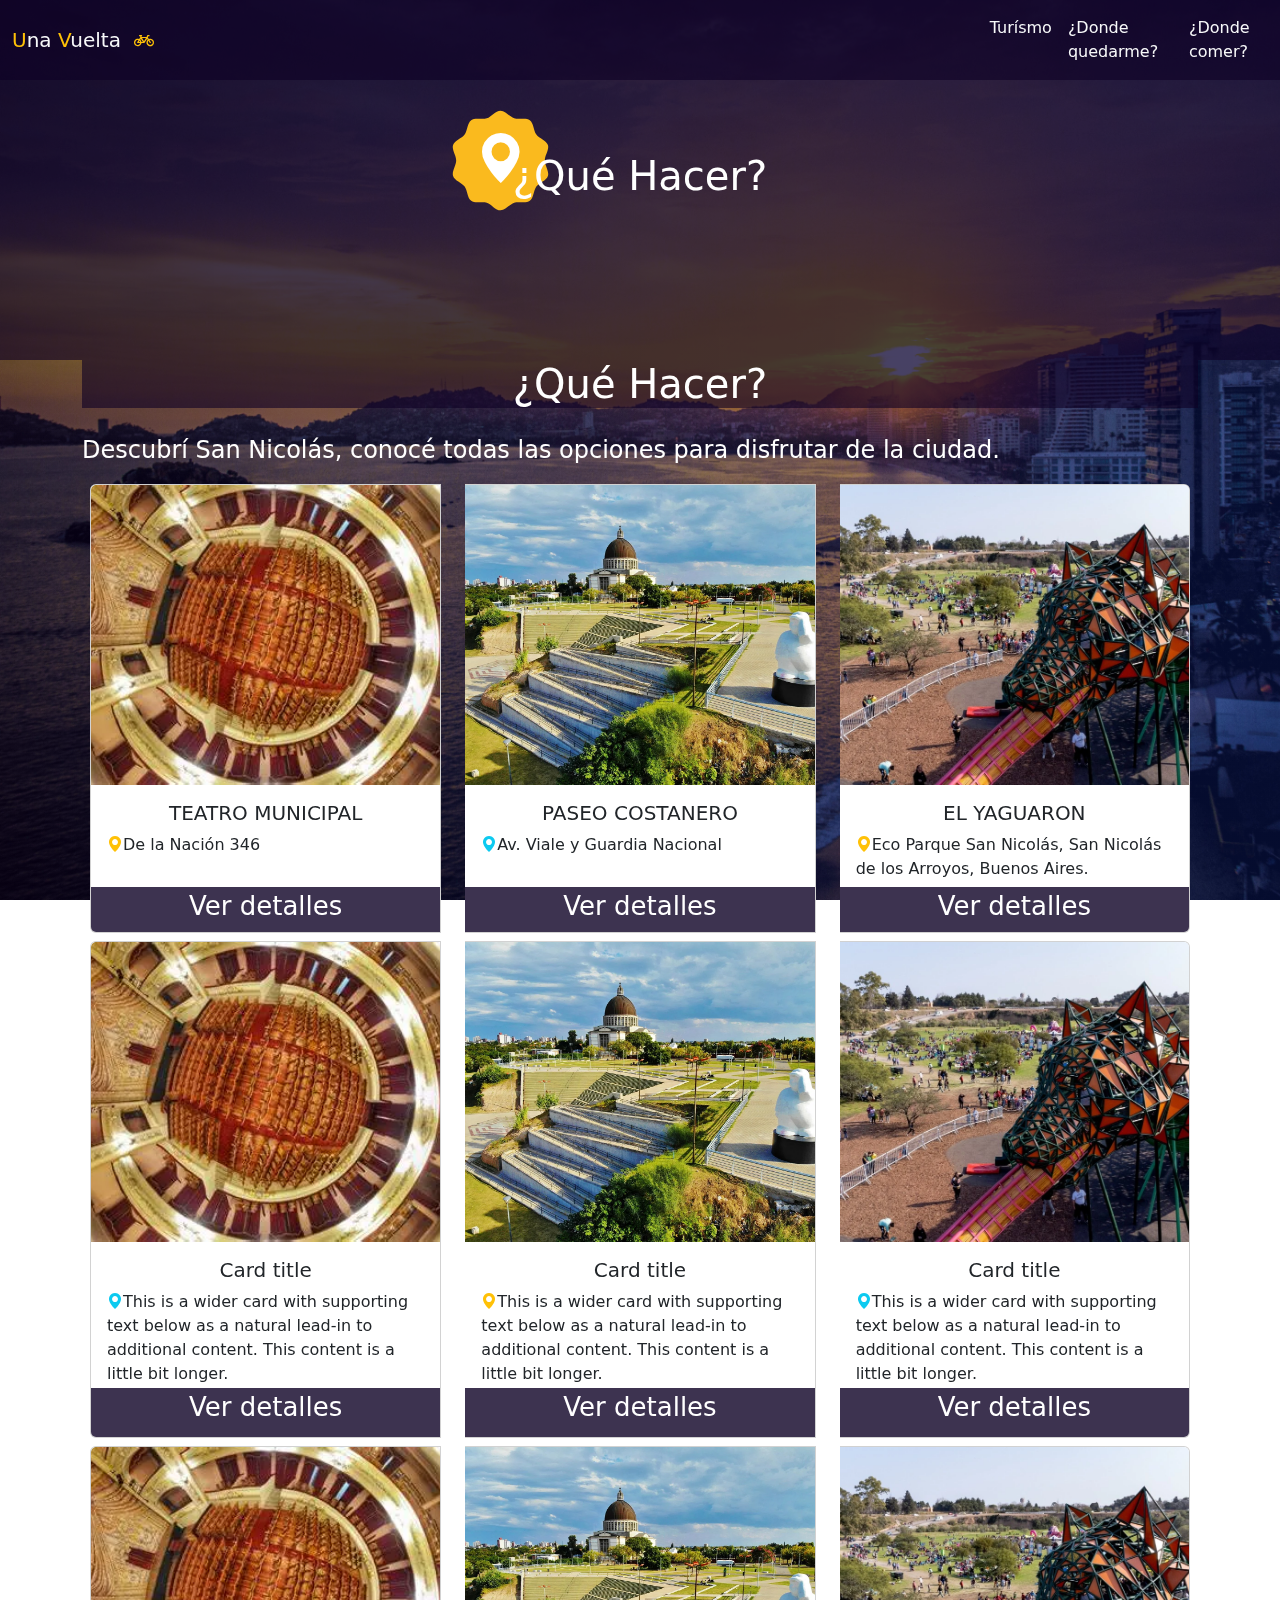
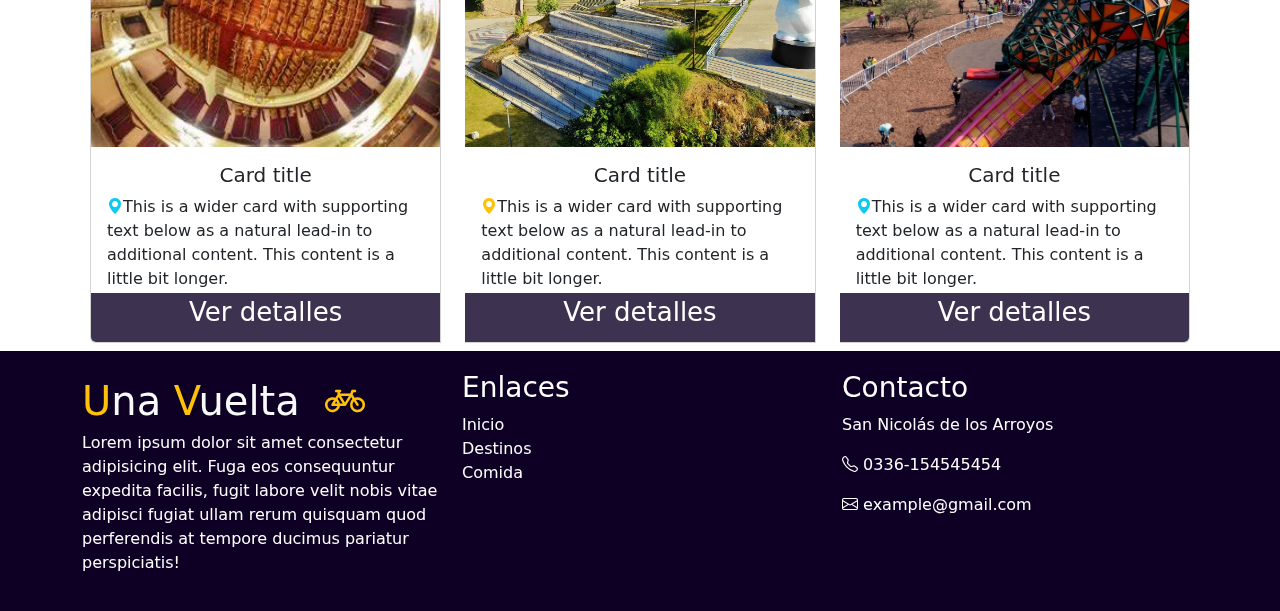
==== location.html @ 2b48528f "se cambio de turismo local a global" ====
<!DOCTYPE html>
<html lang="en">
<head>
    <meta charset="UTF-8">
    <meta name="viewport" content="width=device-width, initial-scale=1.0">
    <link href="https://cdn.jsdelivr.net/npm/bootstrap@5.3.3/dist/css/bootstrap.min.css" rel="stylesheet"
        integrity="sha384-QWTKZyjpPEjISv5WaRU9OFeRpok6YctnYmDr5pNlyT2bRjXh0JMhjY6hW+ALEwIH" crossorigin="anonymous">
    <link rel="stylesheet" href="https://cdn.jsdelivr.net/npm/bootstrap-icons@1.3.0/font/bootstrap-icons.css">
    <link rel="stylesheet" href="/styles/styles.css">
    <link rel="stylesheet" href="/styles/location.css">
    <title>Document</title>
</head>
<body>
    <div class="overlay"></div>
    <nav class="navbar navbar-expand-lg bg-opacity-50  fixed-top navbar-scrolled">
        <div class="container-fluid">
            <a href="./index.html" class="navbar-brand text-light "><span class="text-warning">U</span>na <span
                    class="text-warning">V</span>uelta
                <img src="/img/header-breeze.svg" class="icon-breeze" alt="breeze">
                <i class="bi bi-bicycle text-warning rotate-bicycle"></i>
            </a>
            <button class="navbar-toggler" type="button" data-bs-toggle="collapse" data-bs-target="#navbarNav"
                aria-controls="navbarNav" aria-expanded="false" aria-label="Toggle navigation">
                <span class="navbar-toggler-icon"></span>
            </button>
        </div>
        <div class="collapse navbar-collapse">
            <ul class="navbar-nav navbar-nav-scroll ">
                <li class="nav-item">
                    <a class="nav-link active text-light " aria-current="page" href="#section1">Turísmo</a>
                </li>
                <li class="nav-item">
                    <a class="nav-link text-light " href="#">¿Donde quedarme?</a>
                </li>
                <li class="nav-item">
                    <a class="nav-link text-light " href="#">¿Donde comer?</a>
                </li>
            </ul>
        </div>
    </nav>
    <header class="head">
        <div class="head_icon">
            <div class="badge-with-icon">
                <div class="badge-yellow"></div>
                <i class="bi bi-geo-alt-fill text-white "></i>
            </div>
        </div>
        <div class="head_texto">
            
            <h1 class="text-white ">¿Qué Hacer?</h1>
        </div>
    </header>
    <main>
        <section class="container justify-content-center" id="section2">
            <h2 class="header mb-4 text-center text-white bg-secundario-subtle fs-1">¿Qué Hacer?</h2>
            <p class="text-white fs-4 ">Descubrí San Nicolás, conocé todas las opciones para disfrutar de la ciudad.</p>
            <div class="card-group m-2 gap-4 ">
                <div class="card" style="width: 18rem;">
                    <img src="/img/card-1.webp" class="card-img-top img-fluid " alt="teatro municipal san nicolas">
                    <div class="card-body">
                        <h5 class="card-title text-center ">TEATRO MUNICIPAL</h5>
                        <p class="card-text"><i class="bi bi-geo-alt-fill text-warning"></i>De la Nación 346</p>
                    </div>
                </div>
                <div class="card" style="width: 18rem;">
                    <img src="/img/card-2.webp" class="card-img-top img-fluid" alt="...">
                    <div class="card-body">
                        <h5 class="card-title text-center ">PASEO COSTANERO</h5>
                        <p class="card-text"><i class="bi bi-geo-alt-fill text-info "></i>Av. Viale y Guardia Nacional</p>
                    </div>
                </div>
                <div class="card" style="width: 18rem;">
                    <img src="/img/card-3.webp" class="card-img-top img-fluid" alt="Yaguaron">
                    <div class="card-body">
                        <h5 class="card-title text-center ">EL YAGUARON</h5>
                        <p class="card-text"><i class="bi bi-geo-alt-fill text-warning"></i>Eco Parque San Nicolás, San Nicolás de los Arroyos, Buenos Aires.</p>
                    </div>
                </div>
            </div>
            <div class="card-group m-2 gap-4">
                <div class="card" style="width: 18rem;">
                    <img src="/img/card-1.webp" class="card-img-top img-fluid " alt="...">
                    <div class="card-body">
                        <h5 class="card-title text-center ">Card title</h5>
                        <p class="card-text"><i class="bi bi-geo-alt-fill text-info "></i>This is a wider card with supporting text below as a natural lead-in to
                            additional content. This content is a little bit longer.</p>
                    </div>
                </div>
                <div class="card" style="width: 18rem;">
                    <img src="/img/card-2.webp" class="card-img-top img-fluid" alt="...">
                    <div class="card-body">
                        <h5 class="card-title text-center ">Card title</h5>
                        <p class="card-text"><i class="bi bi-geo-alt-fill text-warning"></i>This is a wider card with supporting text below as a natural lead-in to
                            additional content. This content is a little bit longer.</p>
                    </div>
                </div>
                <div class="card" style="width: 18rem;">
                    <img src="/img/card-3.webp" class="card-img-top img-fluid" alt="...">
                    <div class="card-body">
                        <h5 class="card-title text-center ">Card title</h5>
                        <p class="card-text"><i class="bi bi-geo-alt-fill text-info "></i>This is a wider card with supporting text below as a natural lead-in to
                            additional content. This content is a little bit longer.</p>
                    </div>
                </div>
            </div>
            <div class="card-group m-2 gap-4">
                <div class="card" style="width: 18rem;">
                    <img src="/img/card-1.webp" class="card-img-top img-fluid " alt="...">
                    <div class="card-body">
                        <h5 class="card-title text-center ">Card title</h5>
                        <p class="card-text"><i class="bi bi-geo-alt-fill text-info "></i>This is a wider card with supporting text below as a natural lead-in to
                            additional content. This content is a little bit longer.</p>
                    </div>
                </div>
                <div class="card" style="width: 18rem;">
                    <img src="/img/card-2.webp" class="card-img-top img-fluid" alt="...">
                    <div class="card-body">
                        <h5 class="card-title text-center ">Card title</h5>
                        <p class="card-text"><i class="bi bi-geo-alt-fill text-warning"></i>This is a wider card with supporting text below as a natural lead-in to
                            additional content. This content is a little bit longer.</p>
                    </div>
                </div>
                <div class="card" style="width: 18rem;">
                    <img src="/img/card-3.webp" class="card-img-top img-fluid" alt="...">
                    <div class="card-body">
                        <h5 class="card-title text-center ">Card title</h5>
                        <p class="card-text"><i class="bi bi-geo-alt-fill text-info "></i>This is a wider card with supporting text below as a natural lead-in to
                            additional content. This content is a little bit longer.</p>
                    </div>
                </div>
            </div>
        </section>
    </main>
    
    <!--Footer-->
    <footer class="footer">
        <div class="container">
            <div class="row">
                <div class="col-md-4">
                    <a href="#" class="navbar-brand text-light fs-1 "><span class="text-warning">U</span>na <span
                        class="text-warning">V</span>uelta
                    <img src="/img/header-breeze.svg" class="icon-breeze" alt="breeze">
                    <i class="bi bi-bicycle text-warning rotate-bicycle"></i>
                    </a>
                    <p>Lorem ipsum dolor sit amet consectetur adipisicing elit. Fuga eos consequuntur expedita facilis, fugit labore velit nobis vitae adipisci fugiat ullam rerum quisquam quod perferendis at tempore ducimus pariatur perspiciatis!</p>
                </div>
                <div class="col-md-4 ">
                    <h3>Enlaces</h3>
                    <ul class="list-unstyled" >
                        <li><a class="text-white" href="#">Inicio</a></li>
                        <li><a class="text-white"  href="#section1">Destinos</a></li>
                        <li><a class="text-white" href="#section2">Comida</a></li>
                    </ul>
                </div>
                <div class="col-md-4 ">
                <h3>Contacto</h3>
                <p>San Nicolás de los Arroyos</p>
                <p>
                    <i class="bi bi-telephone"></i> 0336-154545454
                </p>
                <p>
                    <i class="bi bi-envelope"></i> example@gmail.com
                </p>

    </footer>
</body>
</html>
---- styles/styles.css ----
html {
    box-sizing: border-box;
  }
  *, *:before, *:after {
    box-sizing: inherit;
  }
body{
    background-image: url(/img/banner.webp);
    background-repeat: no-repeat;
    background-size: cover;
    background-attachment: fixed;
    min-height: 100%;
    width: 100vw;
    margin: 0%;
    padding: 0%;
}
:root {
    --primary: #FFC107;
    --primary-subtle: #ffc10791;
    --secondary: #0d0024;
    --secondary-subtle: rgba(13, 0, 36, 0.6);
    --secondary-less-subtle:rgb(13, 0, 36, 0.8);
    --blue:#00182c;
    --orange:#ff822c;
    --light-yellow:#ffff89;
}

a{
    text-decoration: none;
    color: var(--secondary);
}
a:hover{
    text-decoration: underline;
}
.color-secondary{
    color: var(--secondary);
}

.bg-orange{
    background-color: var(--orange);
}
.bg-light-yellow{
    background-color: var(--light-yellow);
}
.bg-secundario{
    background-color: var(--secondary);
}
.bg-secundario-subtle{
    background-color: var(--secondary-subtle);
}
.bg-primario{
    background-color: var(--primary);

}
.head{
    position: relative;
}
.head_texto {
    position: absolute;
    display: flex;
    flex-direction: column;
    justify-content: center;
    align-items: center;
}

.navbar {
    background-color: rgba(13, 0, 36, 0.6);
}
.overlay {
    position: fixed;
    background: rgb(13, 0, 36);
    background: linear-gradient(90deg, rgba(13, 0, 36, 0.4822303921568627) 0%, rgba(13, 32, 125, 0.3701855742296919) 88%);
    width: 100vw;
    height: 100vh;
    background-size: cover;
    z-index: -1;
}
.animation-bicycle{
    display: inline-block;
    font-size: 50px;
    transition: all 0.3s;
}
.animation-bicycle:hover{
    transform: rotate(-30deg);
}
.card {
    min-width: 300px;
}

.card .card-img-top{
    height: 300px;
    object-fit: cover;
    overflow: hidden;

}
.card{
    position: relative;
    overflow: hidden;
    padding-bottom: 35px;
}
.card::after{
    position: absolute;
    content: "Ver detalles";
    background-color: var(--secondary-less-subtle);
    transition: all 0.5s ease;
    color: white;
    width: 100%;
    height: 100%;
    bottom: -90%;
    left: 0;
    transition: bottom 0.5s, opacity 0.5s;
    font-size:26px;
    text-align: center;

}
.card::before{
    position: absolute;
    content: "Lorem ipsum dolor sit amet, consectetur adipiscing elit, sed do eiusmod tempor incididunt ut labore et dolore magna aliqua. Ut enim ad minim veniam, quis nostrud exercitation ullamco laboris nisi ut aliquip ex ea commodo consequat. Duis aute irure dolor in reprehenderit in voluptate velit esse cillum dolore eu fugiat nulla pariatur. Excepteur sint occaecat cupidatat non proident, sunt in culpa qui officia deserunt mollit anim id est laborum.";
    transition: all 0.5s ease;
    color: white;
    width: 100%;
  transition: bottom 0.5s, opacity 0.5s;
    height: 100%;
    bottom: -110%;
    z-index: 2;
    font-size:20px;

}
.card:hover::after {
    bottom: 0px;
    left: 0;
}
.card:hover::before{
    bottom: -10%;
    left: 0;
}
.rotate-bicycle {
    transition: all 0.3s;
    display: inline-block;
}
.info-icon{
    height: 140px;
}
.icon-breeze {
    height: 15px;
    transition: all ease 0.5s;
    opacity: 0;
    margin-left: -15px;
}

.navbar-brand:hover>.rotate-bicycle {
    margin-left: 5px;
}
    
.navbar-brand:hover>.icon-breeze {
    opacity: 100%;
    margin-left: 0px;

}
.icono-info{
    font-size: 50px;
}

.main-section{
    width: 100%;
    padding: 40px;
}
.main-section_title h2{
    font-size: 70px;
    text-wrap: wrap;
    width: 50%;
}
.main-section_title{
    position: relative;
}

.badge-with-icon{
    height: 105px;
    margin-bottom: 30px;
    width: 105px;
    display: flex;
    justify-content: center;
    align-items: center;
    position: absolute;
}
.badge-yellow{
    font-weight: 400;
    position: absolute;
    background: url(/img/badge-yellow.svg);
    background-size: contain;
    left: 0;
    top: 0;
    width: 100%;
    height: 100%;
}
.main-section:hover .badge-yellow{
    animation-name: rotate;
    animation-duration: 3s;
    animation-timing-function: linear;
    animation-iteration-count: infinite;
}
@keyframes rotate {
    0% {
        transform: rotate(0deg);
    }
    100% {
        transform: rotate(360deg);
    }
}
.badge-with-icon i{
    position: relative;
    font-size: 50px;
}

.main-section_title::after{
    content: "";
    position: absolute;
    background: url(/img/arrow.svg);
    background-repeat: no-repeat;
    width: 150px;
    height: 100px;
    top: 70%;
    left: 10%;
    transition: left 0.3s;
}
.main-section:hover .main-section_title::after{
    left: 20%;
}
.main-section a div img{
    width: 100%;
    height: 100%;
    object-fit: cover;
}

.footer{
    background-color: var(--secondary);
    color: white;
    padding: 20px;
    display: flex;
    justify-content: space-between;
    align-items: center;
}
---- styles/location.css ----
.head{
    height: 40vh;
    background-color: var(--secondary-subtle);
}
.head_texto{
    height: 100%;
    width: 100%;
    font-size: 90px;
    color: var(--primary);
}
.head_icon{
    position: absolute;
    bottom: 70%;
    left: 35%;
}
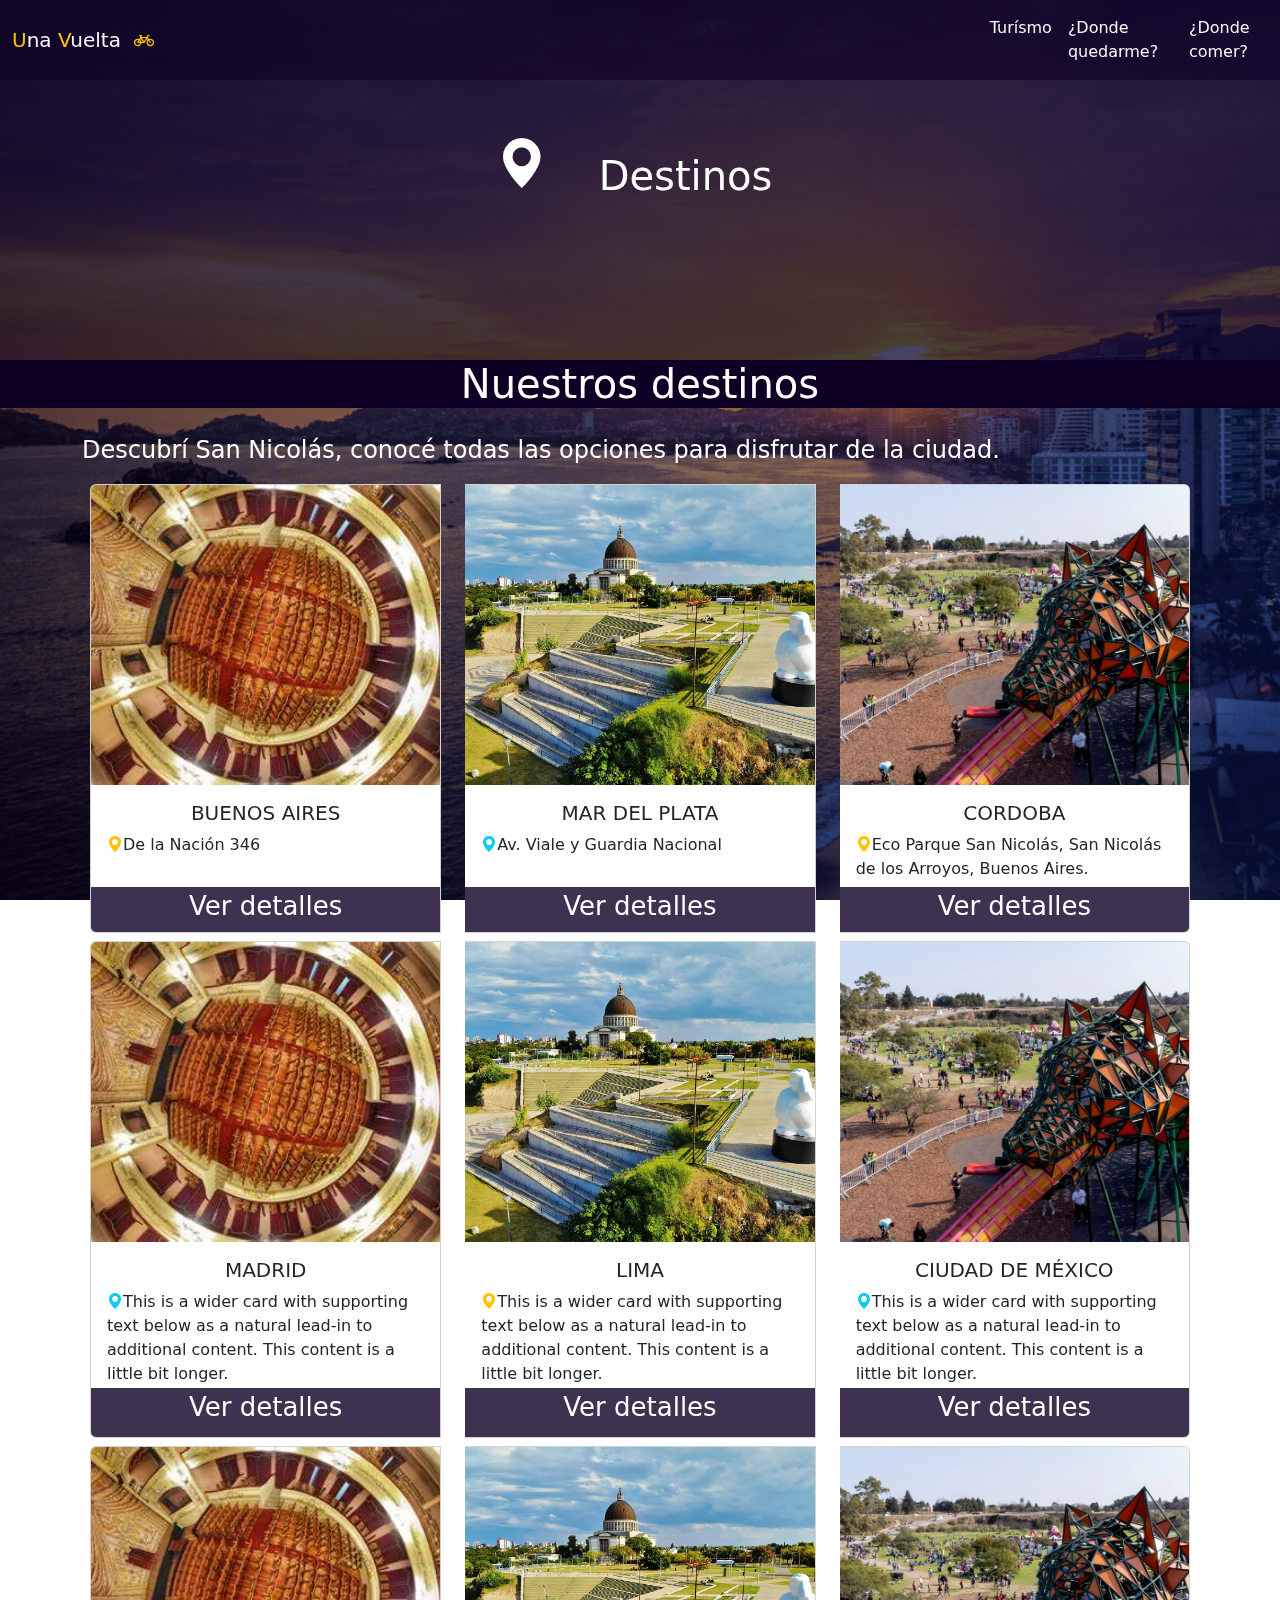
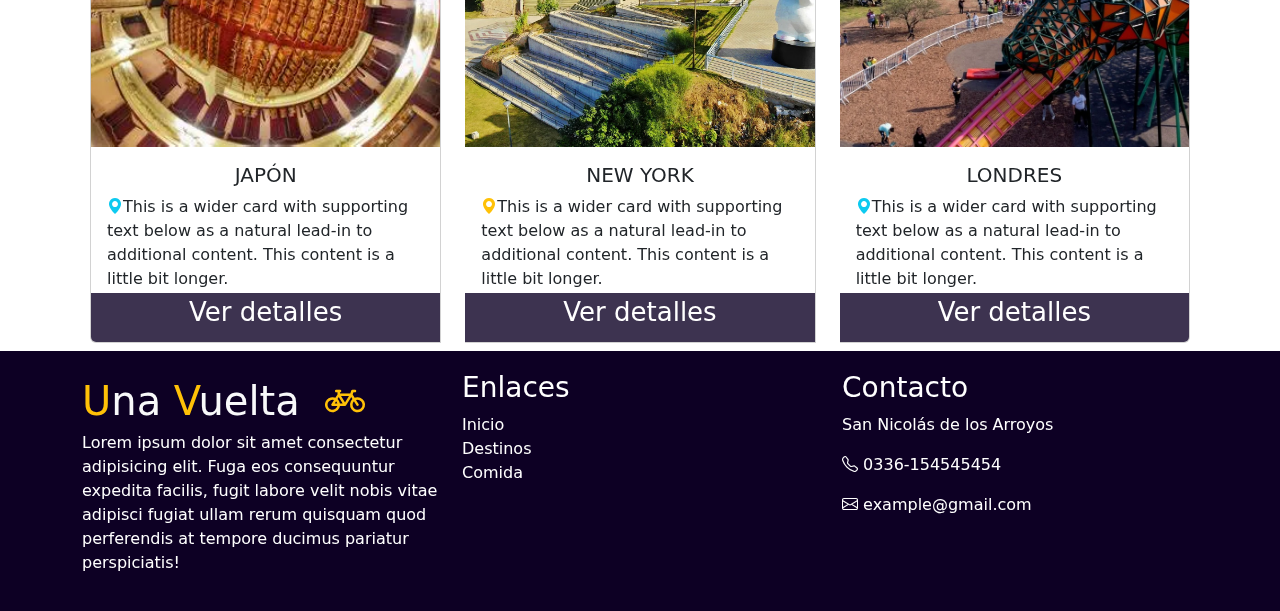
==== commit 946e7008: "se agrego paquetes" ====
--- a/location.html
+++ b/location.html
@@ -38,41 +38,42 @@
             </ul>
         </div>
     </nav>
-    <header class="head">
-        <div class="head_icon">
-            <div class="badge-with-icon">
-                <div class="badge-yellow"></div>
-                <i class="bi bi-geo-alt-fill text-white "></i>
+    <header class="head justify-content-center align-content-center d-flex ">
+        <div class="row w-50">
+            <div class="col-md-5 d-flex justify-content-end  align-items-center">
+                <div class="badge-with-icon">
+                    <i class="bi bi-geo-alt-fill text-white "></i>
+                </div>
+            </div>
+            <div class="col-md-6 d-flex justify-content-start  align-items-center">
+                <h1 class="text-white ">Destinos</h1>
             </div>
         </div>
-        <div class="head_texto">
-            
-            <h1 class="text-white ">¿Qué Hacer?</h1>
-        </div>
     </header>
+    <h2 class="header mb-4 text-center text-white bg-secundario fs-1">Nuestros destinos</h2>
+
     <main>
         <section class="container justify-content-center" id="section2">
-            <h2 class="header mb-4 text-center text-white bg-secundario-subtle fs-1">¿Qué Hacer?</h2>
             <p class="text-white fs-4 ">Descubrí San Nicolás, conocé todas las opciones para disfrutar de la ciudad.</p>
             <div class="card-group m-2 gap-4 ">
                 <div class="card" style="width: 18rem;">
                     <img src="/img/card-1.webp" class="card-img-top img-fluid " alt="teatro municipal san nicolas">
                     <div class="card-body">
-                        <h5 class="card-title text-center ">TEATRO MUNICIPAL</h5>
+                        <h5 class="card-title text-center ">BUENOS AIRES</h5>
                         <p class="card-text"><i class="bi bi-geo-alt-fill text-warning"></i>De la Nación 346</p>
                     </div>
                 </div>
                 <div class="card" style="width: 18rem;">
                     <img src="/img/card-2.webp" class="card-img-top img-fluid" alt="...">
                     <div class="card-body">
-                        <h5 class="card-title text-center ">PASEO COSTANERO</h5>
+                        <h5 class="card-title text-center ">MAR DEL PLATA</h5>
                         <p class="card-text"><i class="bi bi-geo-alt-fill text-info "></i>Av. Viale y Guardia Nacional</p>
                     </div>
                 </div>
                 <div class="card" style="width: 18rem;">
                     <img src="/img/card-3.webp" class="card-img-top img-fluid" alt="Yaguaron">
                     <div class="card-body">
-                        <h5 class="card-title text-center ">EL YAGUARON</h5>
+                        <h5 class="card-title text-center ">CORDOBA</h5>
                         <p class="card-text"><i class="bi bi-geo-alt-fill text-warning"></i>Eco Parque San Nicolás, San Nicolás de los Arroyos, Buenos Aires.</p>
                     </div>
                 </div>
@@ -81,7 +82,7 @@
                 <div class="card" style="width: 18rem;">
                     <img src="/img/card-1.webp" class="card-img-top img-fluid " alt="...">
                     <div class="card-body">
-                        <h5 class="card-title text-center ">Card title</h5>
+                        <h5 class="card-title text-center ">MADRID</h5>
                         <p class="card-text"><i class="bi bi-geo-alt-fill text-info "></i>This is a wider card with supporting text below as a natural lead-in to
                             additional content. This content is a little bit longer.</p>
                     </div>
@@ -89,7 +90,7 @@
                 <div class="card" style="width: 18rem;">
                     <img src="/img/card-2.webp" class="card-img-top img-fluid" alt="...">
                     <div class="card-body">
-                        <h5 class="card-title text-center ">Card title</h5>
+                        <h5 class="card-title text-center ">LIMA</h5>
                         <p class="card-text"><i class="bi bi-geo-alt-fill text-warning"></i>This is a wider card with supporting text below as a natural lead-in to
                             additional content. This content is a little bit longer.</p>
                     </div>
@@ -97,7 +98,7 @@
                 <div class="card" style="width: 18rem;">
                     <img src="/img/card-3.webp" class="card-img-top img-fluid" alt="...">
                     <div class="card-body">
-                        <h5 class="card-title text-center ">Card title</h5>
+                        <h5 class="card-title text-center ">CIUDAD DE MÉXICO</h5>
                         <p class="card-text"><i class="bi bi-geo-alt-fill text-info "></i>This is a wider card with supporting text below as a natural lead-in to
                             additional content. This content is a little bit longer.</p>
                     </div>
@@ -107,7 +108,7 @@
                 <div class="card" style="width: 18rem;">
                     <img src="/img/card-1.webp" class="card-img-top img-fluid " alt="...">
                     <div class="card-body">
-                        <h5 class="card-title text-center ">Card title</h5>
+                        <h5 class="card-title text-center ">JAPÓN</h5>
                         <p class="card-text"><i class="bi bi-geo-alt-fill text-info "></i>This is a wider card with supporting text below as a natural lead-in to
                             additional content. This content is a little bit longer.</p>
                     </div>
@@ -115,7 +116,7 @@
                 <div class="card" style="width: 18rem;">
                     <img src="/img/card-2.webp" class="card-img-top img-fluid" alt="...">
                     <div class="card-body">
-                        <h5 class="card-title text-center ">Card title</h5>
+                        <h5 class="card-title text-center ">NEW YORK</h5>
                         <p class="card-text"><i class="bi bi-geo-alt-fill text-warning"></i>This is a wider card with supporting text below as a natural lead-in to
                             additional content. This content is a little bit longer.</p>
                     </div>
@@ -123,7 +124,7 @@
                 <div class="card" style="width: 18rem;">
                     <img src="/img/card-3.webp" class="card-img-top img-fluid" alt="...">
                     <div class="card-body">
-                        <h5 class="card-title text-center ">Card title</h5>
+                        <h5 class="card-title text-center ">LONDRES</h5>
                         <p class="card-text"><i class="bi bi-geo-alt-fill text-info "></i>This is a wider card with supporting text below as a natural lead-in to
                             additional content. This content is a little bit longer.</p>
                     </div>
--- a/styles/styles.css
+++ b/styles/styles.css
@@ -29,9 +29,6 @@
     text-decoration: none;
     color: var(--secondary);
 }
-a:hover{
-    text-decoration: underline;
-}
 .color-secondary{
     color: var(--secondary);
 }
@@ -65,6 +62,10 @@
 
 .navbar {
     background-color: rgba(13, 0, 36, 0.6);
+}
+.nav-item:hover{
+    background-color: var(--primary-subtle);
+    border-radius: 10px;
 }
 .overlay {
     position: fixed;
--- a/styles/location.css
+++ b/styles/location.css
@@ -7,9 +7,4 @@
     width: 100%;
     font-size: 90px;
     color: var(--primary);
-}
-.head_icon{
-    position: absolute;
-    bottom: 70%;
-    left: 35%;
 }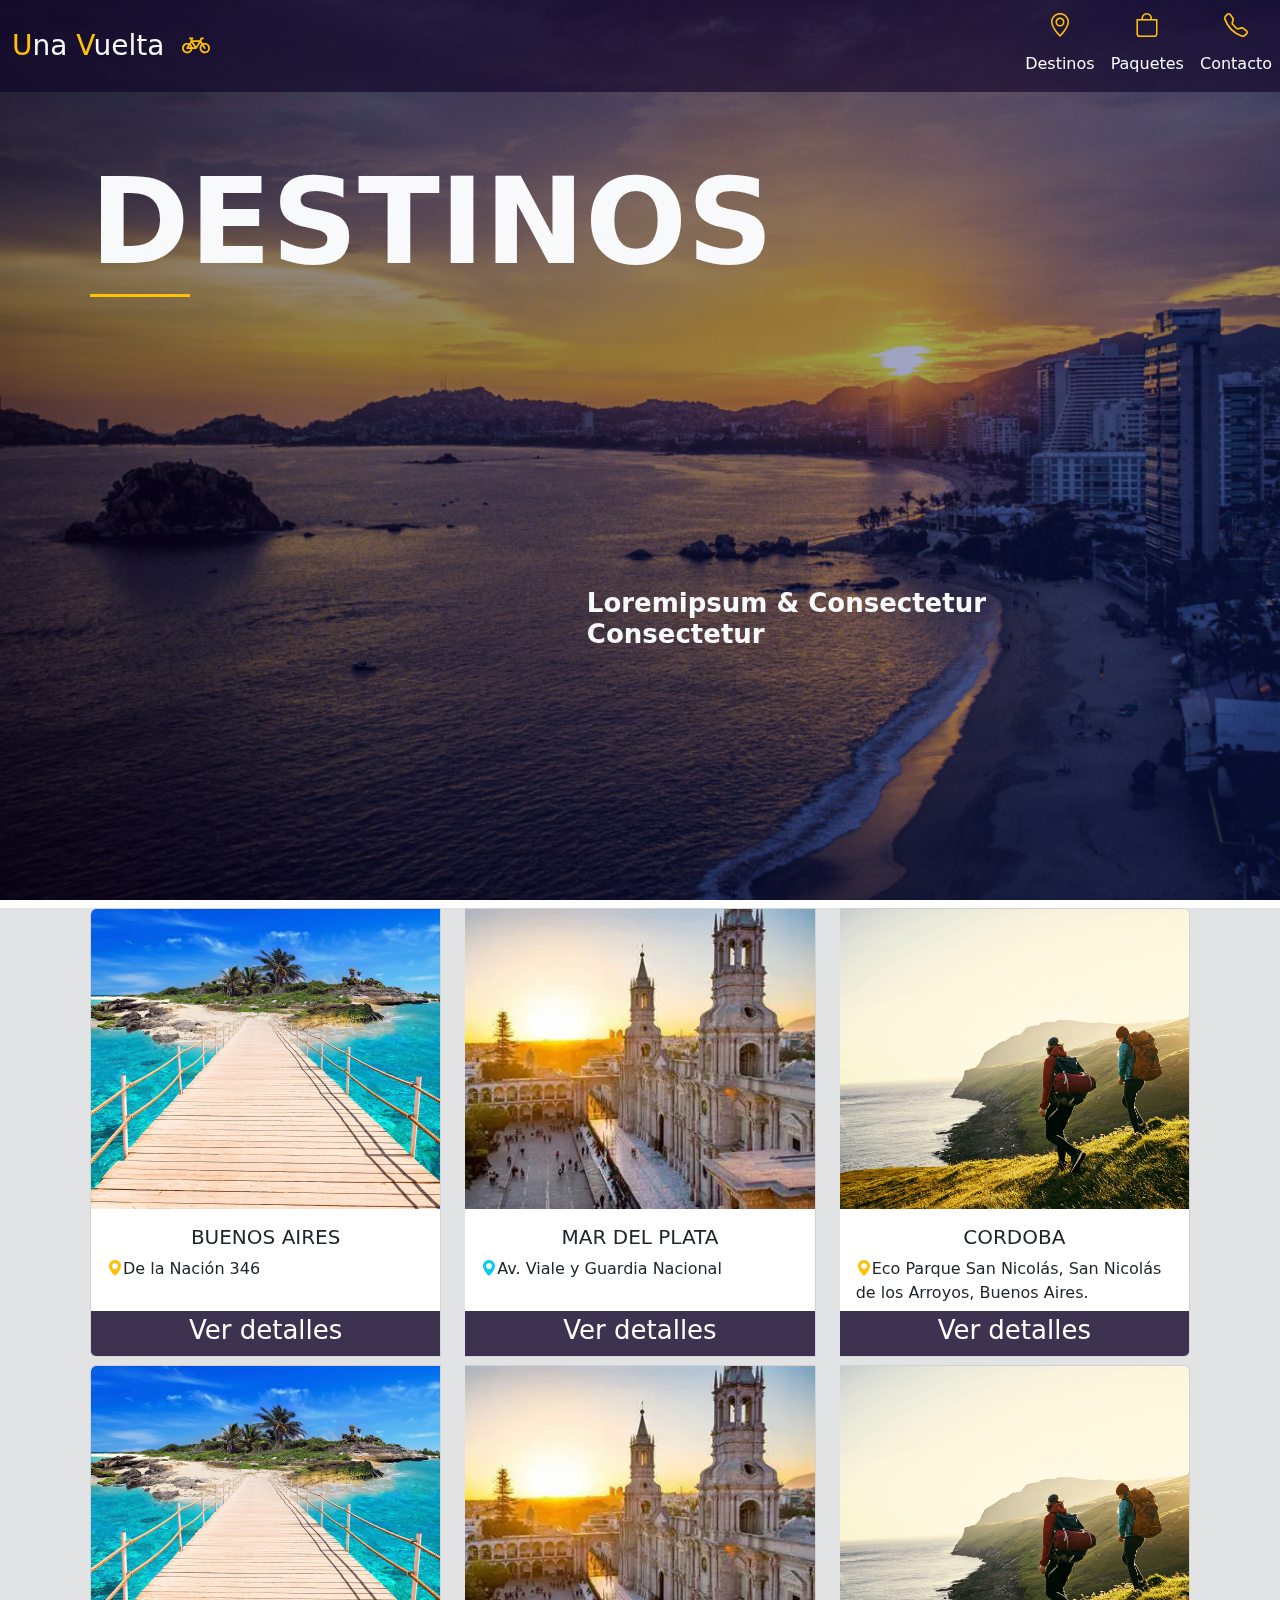
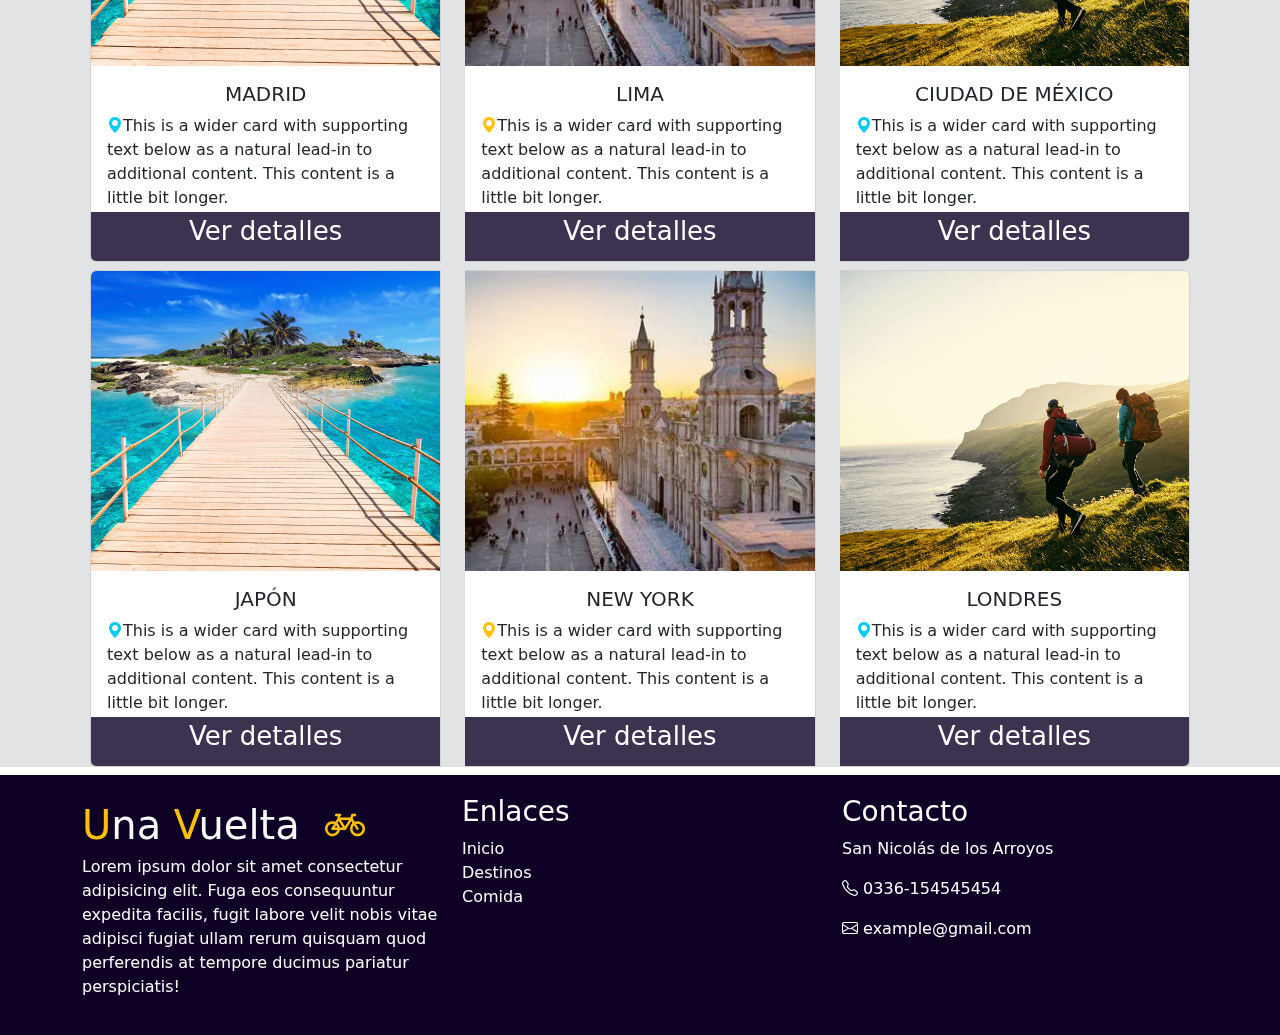
==== commit 51de0ad4: "ajustar .card a small" ====
--- a/location.html
+++ b/location.html
@@ -14,47 +14,47 @@
     <div class="overlay"></div>
     <nav class="navbar navbar-expand-lg bg-opacity-50  fixed-top navbar-scrolled">
         <div class="container-fluid">
-            <a href="./index.html" class="navbar-brand text-light "><span class="text-warning">U</span>na <span
+            <a href="./index.html" class="navbar-brand text-light fs-3 "><span class="text-warning">U</span>na <span
                     class="text-warning">V</span>uelta
                 <img src="/img/header-breeze.svg" class="icon-breeze" alt="breeze">
                 <i class="bi bi-bicycle text-warning rotate-bicycle"></i>
             </a>
-            <button class="navbar-toggler" type="button" data-bs-toggle="collapse" data-bs-target="#navbarNav"
-                aria-controls="navbarNav" aria-expanded="false" aria-label="Toggle navigation">
-                <span class="navbar-toggler-icon"></span>
-            </button>
+
+            <div>
+                <input type="checkbox" class="navbar-toggler" type="che" data-bs-toggle="collapse" aria-controls="navbarNav" aria-label="Toggle navigation"></input>
+
+            </div>
+            
+            
         </div>
-        <div class="collapse navbar-collapse">
+        <div class="collapse navbar-collapse  ">
             <ul class="navbar-nav navbar-nav-scroll ">
-                <li class="nav-item">
-                    <a class="nav-link active text-light " aria-current="page" href="#section1">Turísmo</a>
+                <li class="nav-item d-flex flex-column align-items-center">
+                    <i class="bi bi-geo-alt text-warning fs-4"></i>
+                    <a class="nav-link text-light " href="./location.html">Destinos</a>
                 </li>
-                <li class="nav-item">
-                    <a class="nav-link text-light " href="#">¿Donde quedarme?</a>
+                <li class="nav-item d-flex flex-column align-items-center">
+                    <i class="bi bi-bag text-warning fs-4"></i>
+                    <a class="nav-link text-light " href="./paquetes.html">Paquetes</a>
                 </li>
-                <li class="nav-item">
-                    <a class="nav-link text-light " href="#">¿Donde comer?</a>
+                <li class="nav-item d-flex flex-column align-items-center">
+                    <i class="bi bi-telephone text-warning fs-4"></i>
+                    <a class="nav-link text-light " href="./index.html#contacto">Contacto</a>
                 </li>
             </ul>
         </div>
     </nav>
-    <header class="head justify-content-center align-content-center d-flex ">
-        <div class="row w-50">
-            <div class="col-md-5 d-flex justify-content-end  align-items-center">
-                <div class="badge-with-icon">
-                    <i class="bi bi-geo-alt-fill text-white "></i>
-                </div>
-            </div>
-            <div class="col-md-6 d-flex justify-content-start  align-items-center">
-                <h1 class="text-white ">Destinos</h1>
-            </div>
+    <!--Banner-->
+    
+    <header class="head">
+        <div class=" text-light head_texto">
+                <h1 class="text-title text-uppercase ">Destinos</h1>
+        </div>
+        <div class="container h-10">
         </div>
     </header>
-    <h2 class="header mb-4 text-center text-white bg-secundario fs-1">Nuestros destinos</h2>
-
-    <main>
+    <main class="bg-secondary-subtle ">
         <section class="container justify-content-center" id="section2">
-            <p class="text-white fs-4 ">Descubrí San Nicolás, conocé todas las opciones para disfrutar de la ciudad.</p>
             <div class="card-group m-2 gap-4 ">
                 <div class="card" style="width: 18rem;">
                     <img src="/img/card-1.webp" class="card-img-top img-fluid " alt="teatro municipal san nicolas">
--- a/styles/styles.css
+++ b/styles/styles.css
@@ -4,16 +4,18 @@
   *, *:before, *:after {
     box-sizing: inherit;
   }
+
 body{
     background-image: url(/img/banner.webp);
     background-repeat: no-repeat;
     background-size: cover;
     background-attachment: fixed;
     min-height: 100%;
-    width: 100vw;
+    width: 100%; /* Modificado aquí */
     margin: 0%;
     padding: 0%;
 }
+
 :root {
     --primary: #FFC107;
     --primary-subtle: #ffc10791;
@@ -28,6 +30,9 @@
 a{
     text-decoration: none;
     color: var(--secondary);
+}
+.color_primary{
+    color: var(--primary);
 }
 .color-secondary{
     color: var(--secondary);
@@ -51,13 +56,11 @@
 }
 .head{
     position: relative;
+    height: 100vh;
+    min-height: 500px;
 }
 .head_texto {
     position: absolute;
-    display: flex;
-    flex-direction: column;
-    justify-content: center;
-    align-items: center;
 }
 
 .navbar {
@@ -71,21 +74,23 @@
     position: fixed;
     background: rgb(13, 0, 36);
     background: linear-gradient(90deg, rgba(13, 0, 36, 0.4822303921568627) 0%, rgba(13, 32, 125, 0.3701855742296919) 88%);
-    width: 100vw;
-    height: 100vh;
+    width: 100%;
+    height: 100%;
     background-size: cover;
     z-index: -1;
 }
 .animation-bicycle{
     display: inline-block;
     font-size: 50px;
-    transition: all 0.3s;
 }
 .animation-bicycle:hover{
-    transform: rotate(-30deg);
+    transform: rotate(360deg);
+    transition: all 0.3s;
+
 }
+
 .card {
-    min-width: 300px;
+    min-width: 270px;
 }
 
 .card .card-img-top{
@@ -98,42 +103,6 @@
     position: relative;
     overflow: hidden;
     padding-bottom: 35px;
-}
-.card::after{
-    position: absolute;
-    content: "Ver detalles";
-    background-color: var(--secondary-less-subtle);
-    transition: all 0.5s ease;
-    color: white;
-    width: 100%;
-    height: 100%;
-    bottom: -90%;
-    left: 0;
-    transition: bottom 0.5s, opacity 0.5s;
-    font-size:26px;
-    text-align: center;
-
-}
-.card::before{
-    position: absolute;
-    content: "Lorem ipsum dolor sit amet, consectetur adipiscing elit, sed do eiusmod tempor incididunt ut labore et dolore magna aliqua. Ut enim ad minim veniam, quis nostrud exercitation ullamco laboris nisi ut aliquip ex ea commodo consequat. Duis aute irure dolor in reprehenderit in voluptate velit esse cillum dolore eu fugiat nulla pariatur. Excepteur sint occaecat cupidatat non proident, sunt in culpa qui officia deserunt mollit anim id est laborum.";
-    transition: all 0.5s ease;
-    color: white;
-    width: 100%;
-  transition: bottom 0.5s, opacity 0.5s;
-    height: 100%;
-    bottom: -110%;
-    z-index: 2;
-    font-size:20px;
-
-}
-.card:hover::after {
-    bottom: 0px;
-    left: 0;
-}
-.card:hover::before{
-    bottom: -10%;
-    left: 0;
 }
 .rotate-bicycle {
     transition: all 0.3s;
@@ -175,25 +144,7 @@
     position: relative;
 }
 
-.badge-with-icon{
-    height: 105px;
-    margin-bottom: 30px;
-    width: 105px;
-    display: flex;
-    justify-content: center;
-    align-items: center;
-    position: absolute;
-}
-.badge-yellow{
-    font-weight: 400;
-    position: absolute;
-    background: url(/img/badge-yellow.svg);
-    background-size: contain;
-    left: 0;
-    top: 0;
-    width: 100%;
-    height: 100%;
-}
+
 .main-section:hover .badge-yellow{
     animation-name: rotate;
     animation-duration: 3s;
@@ -213,20 +164,7 @@
     font-size: 50px;
 }
 
-.main-section_title::after{
-    content: "";
-    position: absolute;
-    background: url(/img/arrow.svg);
-    background-repeat: no-repeat;
-    width: 150px;
-    height: 100px;
-    top: 70%;
-    left: 10%;
-    transition: left 0.3s;
-}
-.main-section:hover .main-section_title::after{
-    left: 20%;
-}
+
 .main-section a div img{
     width: 100%;
     height: 100%;
--- a/styles/location.css
+++ b/styles/location.css
@@ -1,10 +1,92 @@
-.head{
-    height: 40vh;
-    background-color: var(--secondary-subtle);
+
+.head_texto{
+    width: 100vw;
+    height: 100vh;
+    top: 150px;
+    left: 90px;
 }
-.head_texto{
+.head_texto h1{
+    font-size: 120px;
+    font-weight: 700;
+    position: relative;
+}
+.text-title{
+    position: absolute;
+    animation: text-title 2s ease;
+}
+.text-title::after{
+    content: "";
+    width: 100px;
+    height: 3px;
+    background-color: var(--primary);
+    display: block;
+    animation: expand-border 2s ease 1.8s;
+    animation-fill-mode: forwards;
+}
+.text-title::before{
+    content: "Loremipsum & consectetur\A consectetur";
+    white-space: pre;
+    position: absolute;
+    text-transform: capitalize;
+    height: 3px;
+    font-size: 26px;
+    right: 30%;
+    bottom: -200%;
+}
+@keyframes text-title {
+    0%{
+        opacity: 0;
+        transform: translateY(-100px);
+    }
+    100%{
+        opacity: 1;
+        transform: translateY(0);
+    }
+}
+@keyframes expand-border {
+    50%{
+        width: 36%;
+    }
+    100%{
+        width: 20%;
+    }
+}
+.card::after{
+    position: absolute;
+    content: "Ver detalles";
+    background-color: var(--secondary-less-subtle);
+    transition: all 0.5s ease;
+    color: white;
+    width: 100%;
     height: 100%;
+    bottom: -90%;
+    left: 0;
+    transition: bottom 0.5s, opacity 0.5s;
+    font-size:26px;
+    text-align: center;
+
+}
+.card::before{
+    position: absolute;
+    content: "Lorem ipsum dolor sit amet consectetur adipisicing elit. Fuga eos consequuntur expedita facilis, fugit labore velit nobis vitae adipisci fugiat ullam rerum quisquam quod perferendis at tempore ducimus pariatur perspiciatis!";
+    transition: all 0.5s ease;
+    color: white;
     width: 100%;
-    font-size: 90px;
-    color: var(--primary);
+    transition: bottom 0.5s, opacity 0.5s;
+    height: 100%;
+    bottom: -110%;
+    z-index: 2;
+    font-size:20px;
+    text-align: center;
+
+}
+.card:hover::after {
+    content: "Ver detalles \A Destino";
+    white-space: pre;
+    bottom: 0px;
+    left: 0;
+}
+.card:hover::before{
+    bottom: -20%;
+    left: 0;
 }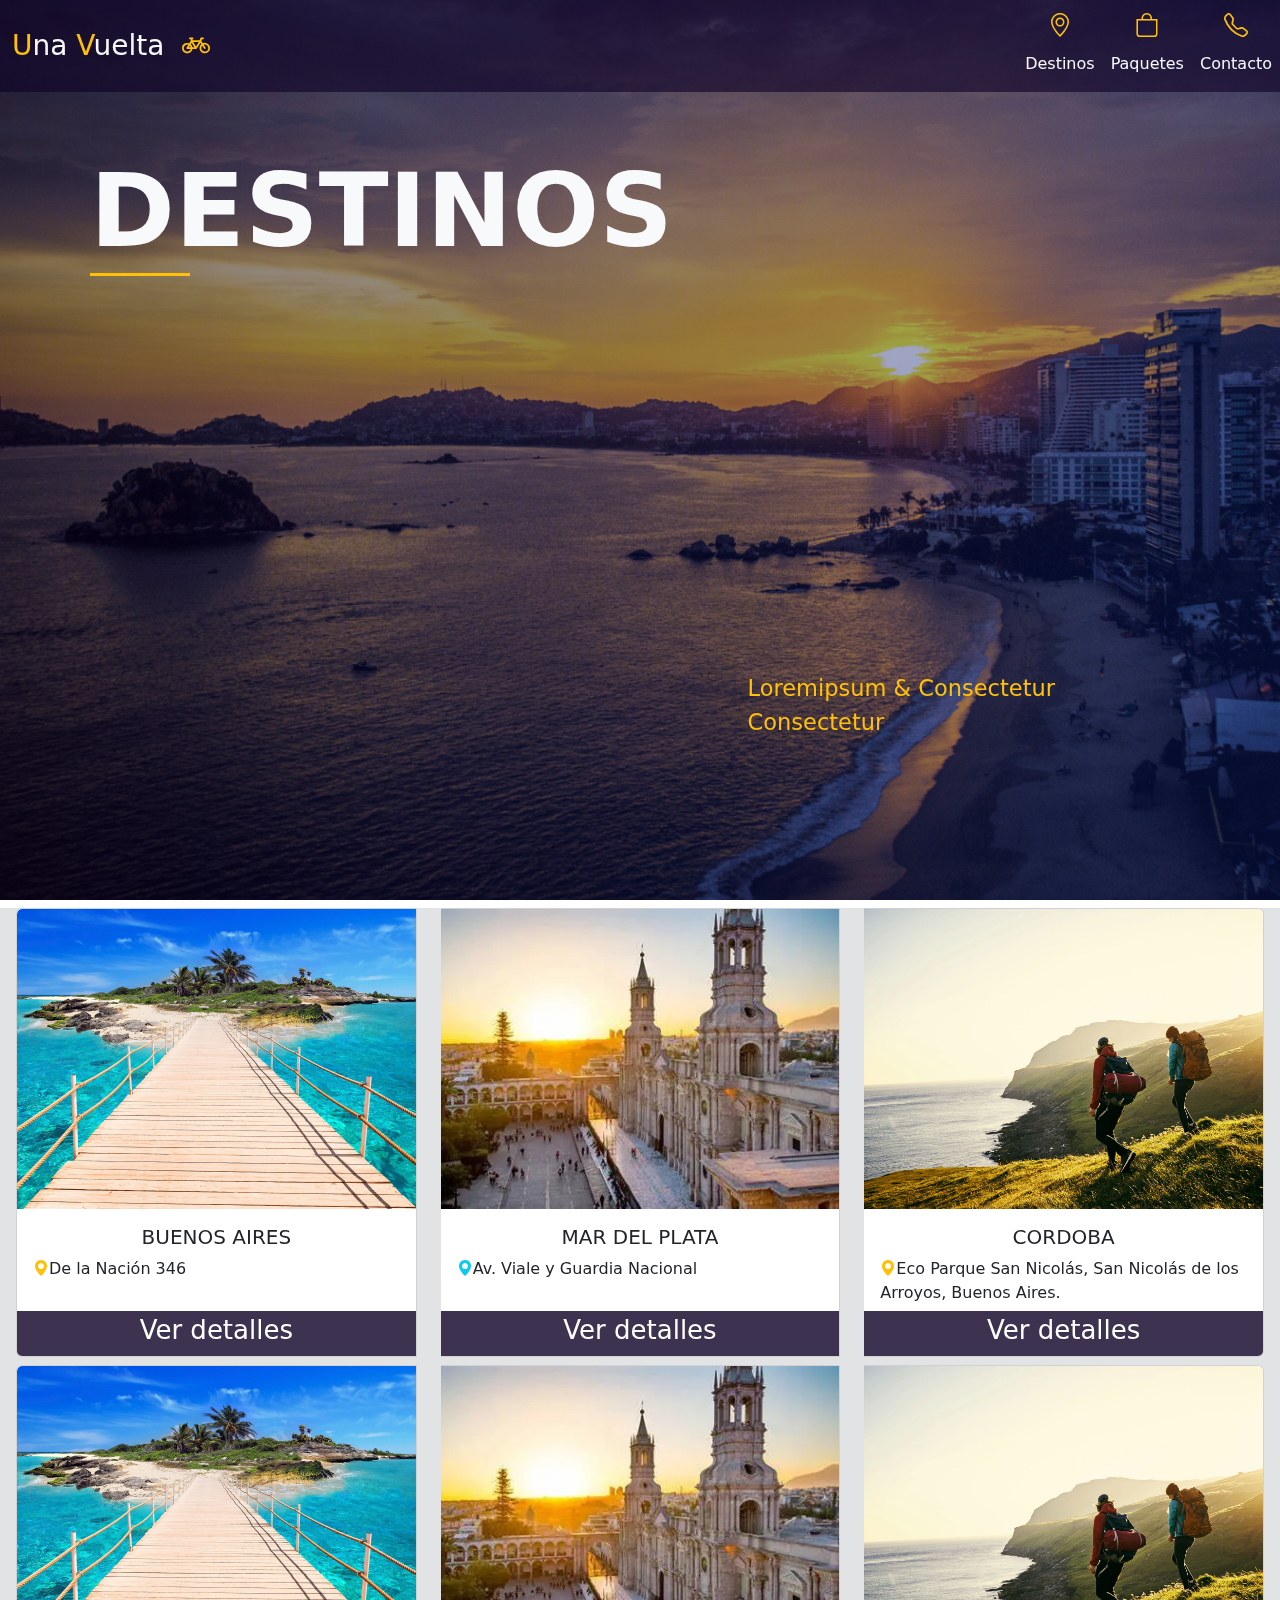
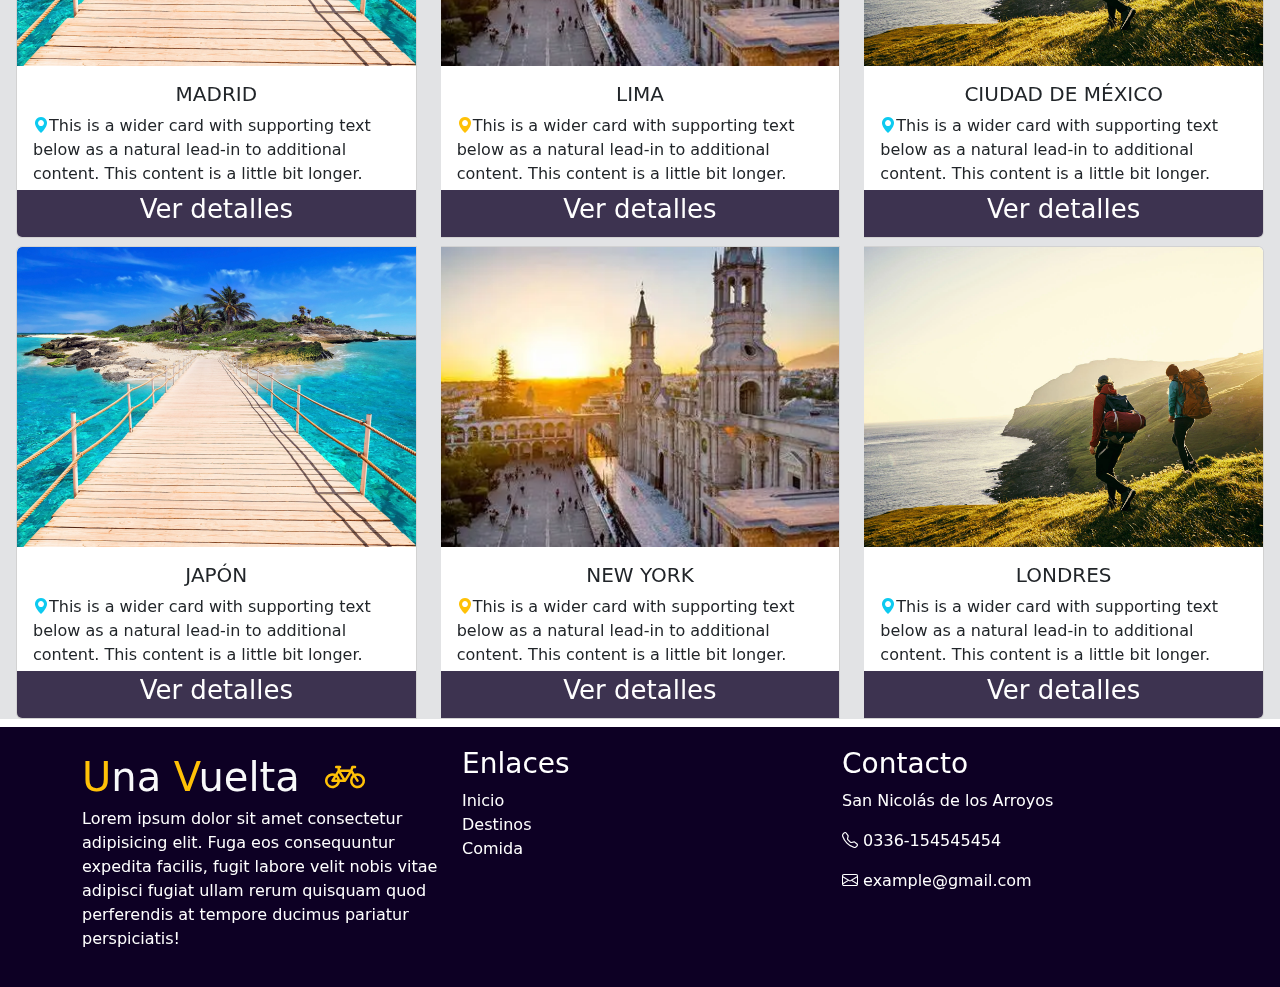
==== commit 41f44a8b: "se arreglo header location" ====
--- a/location.html
+++ b/location.html
@@ -53,17 +53,18 @@
         <div class="container h-10">
         </div>
     </header>
+    
     <main class="bg-secondary-subtle ">
-        <section class="container justify-content-center" id="section2">
+        <section class="justify-content-center  m-md-2 m-0" id="section2">
             <div class="card-group m-2 gap-4 ">
-                <div class="card" style="width: 18rem;">
+                <div class="card">
                     <img src="/img/card-1.webp" class="card-img-top img-fluid " alt="teatro municipal san nicolas">
                     <div class="card-body">
                         <h5 class="card-title text-center ">BUENOS AIRES</h5>
                         <p class="card-text"><i class="bi bi-geo-alt-fill text-warning"></i>De la Nación 346</p>
                     </div>
                 </div>
-                <div class="card" style="width: 18rem;">
+                <div class="card">
                     <img src="/img/card-2.webp" class="card-img-top img-fluid" alt="...">
                     <div class="card-body">
                         <h5 class="card-title text-center ">MAR DEL PLATA</h5>
@@ -79,7 +80,7 @@
                 </div>
             </div>
             <div class="card-group m-2 gap-4">
-                <div class="card" style="width: 18rem;">
+                <div class="card">
                     <img src="/img/card-1.webp" class="card-img-top img-fluid " alt="...">
                     <div class="card-body">
                         <h5 class="card-title text-center ">MADRID</h5>
@@ -87,7 +88,7 @@
                             additional content. This content is a little bit longer.</p>
                     </div>
                 </div>
-                <div class="card" style="width: 18rem;">
+                <div class="card">
                     <img src="/img/card-2.webp" class="card-img-top img-fluid" alt="...">
                     <div class="card-body">
                         <h5 class="card-title text-center ">LIMA</h5>
@@ -105,7 +106,7 @@
                 </div>
             </div>
             <div class="card-group m-2 gap-4">
-                <div class="card" style="width: 18rem;">
+                <div class="card">
                     <img src="/img/card-1.webp" class="card-img-top img-fluid " alt="...">
                     <div class="card-body">
                         <h5 class="card-title text-center ">JAPÓN</h5>
@@ -113,7 +114,7 @@
                             additional content. This content is a little bit longer.</p>
                     </div>
                 </div>
-                <div class="card" style="width: 18rem;">
+                <div class="card">
                     <img src="/img/card-2.webp" class="card-img-top img-fluid" alt="...">
                     <div class="card-body">
                         <h5 class="card-title text-center ">NEW YORK</h5>
@@ -121,7 +122,7 @@
                             additional content. This content is a little bit longer.</p>
                     </div>
                 </div>
-                <div class="card" style="width: 18rem;">
+                <div class="card">
                     <img src="/img/card-3.webp" class="card-img-top img-fluid" alt="...">
                     <div class="card-body">
                         <h5 class="card-title text-center ">LONDRES</h5>
--- a/styles/location.css
+++ b/styles/location.css
@@ -1,12 +1,10 @@
-
 .head_texto{
-    width: 100vw;
-    height: 100vh;
     top: 150px;
     left: 90px;
 }
+
 .head_texto h1{
-    font-size: 120px;
+    font-size: clamp(8vw, 7vh, 18vh);
     font-weight: 700;
     position: relative;
 }
@@ -23,15 +21,20 @@
     animation: expand-border 2s ease 1.8s;
     animation-fill-mode: forwards;
 }
-.text-title::before{
+.head{
+    position: relative;
+}
+.head::before{
     content: "Loremipsum & consectetur\A consectetur";
     white-space: pre;
     position: absolute;
     text-transform: capitalize;
     height: 3px;
-    font-size: 26px;
-    right: 30%;
-    bottom: -200%;
+    font-size: clamp(1.5vw, 2.5vh, 4vh);
+    right: 10em;
+    bottom: 10em;
+    color: var(--primary);
+    animation: text 2s ease;
 }
 @keyframes text-title {
     0%{
@@ -89,4 +92,57 @@
 .card:hover::before{
     bottom: -20%;
     left: 0;
-}+}
+@keyframes text{
+    0%{
+        opacity: 0;
+        transform: translateY(-100px);
+    }
+    100%{
+        opacity: 1;
+        transform: translateY(0);
+    }
+}
+
+@keyframes text-title {
+    0%{
+        opacity: 0;
+        transform: translateY(-100px);
+    }
+    100%{
+        opacity: 1;
+        transform: translateY(0);
+    }
+}
+@keyframes expand-border {
+    50%{
+        width: 4em;
+    }
+    100%{
+        width: 2em;
+    }
+}
+@media (max-width: 768px){
+    .head_texto{
+        left: 30px;
+    }
+    .text-title::before{
+        right: -20vw;
+    }
+}
+
+@media (max-width: 540px){
+    .head_texto{
+        left: 5px;
+    }
+    .head::before{
+        left: 10%;
+        bottom: 35%;
+    }
+    .container-fluid{
+        padding: 0%;
+    }
+    .card-body .text-end{
+        text-align: start;
+    }
+}
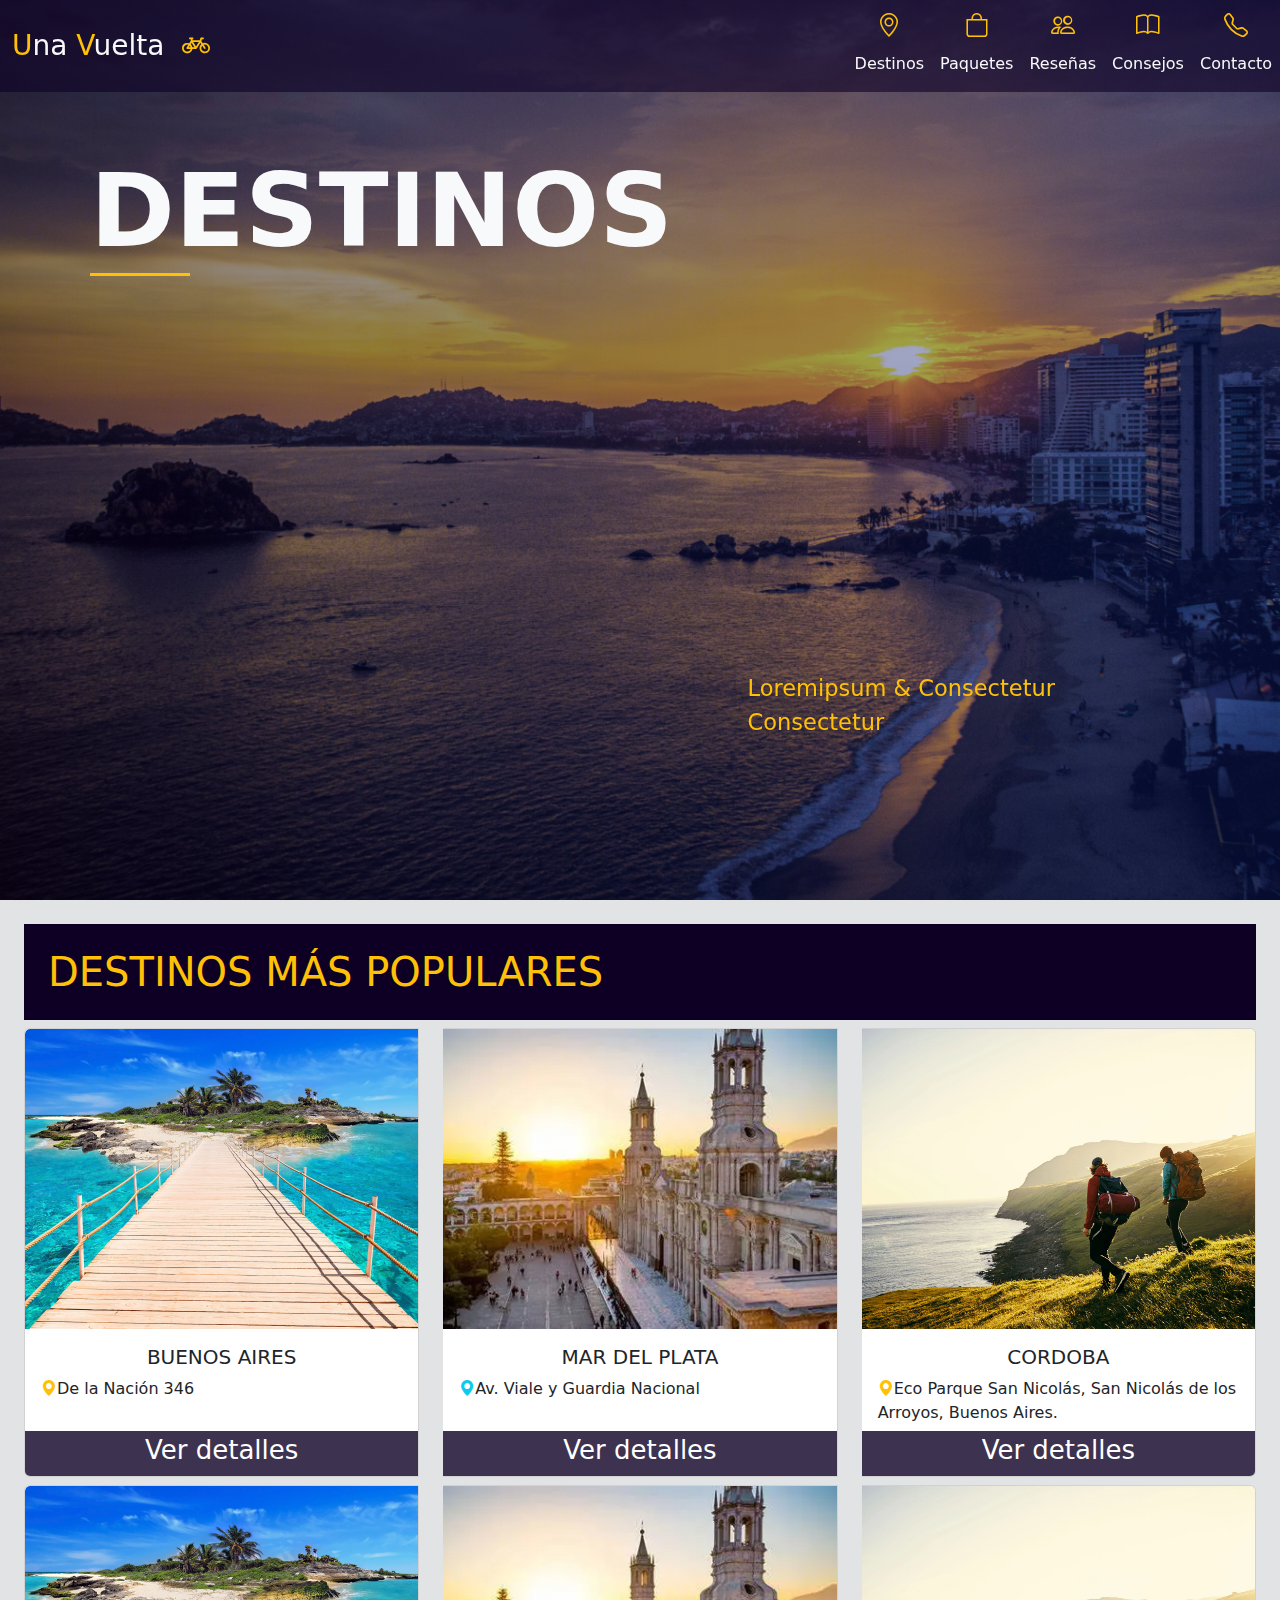
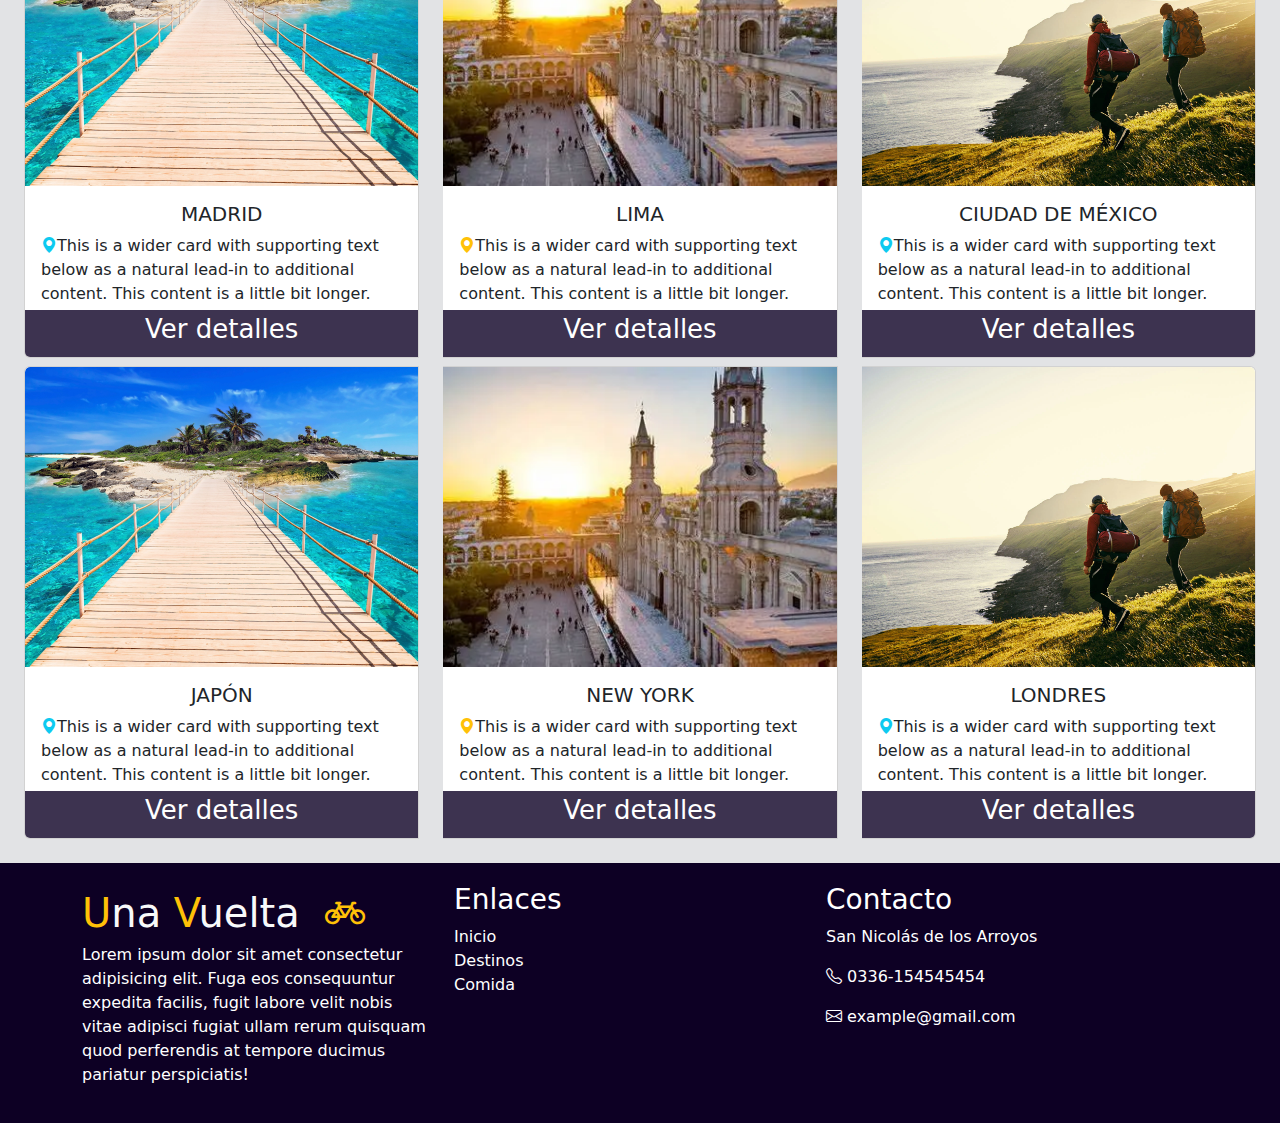
==== commit 4e8c6644: "falta optimizar" ====
--- a/location.html
+++ b/location.html
@@ -19,25 +19,31 @@
                 <img src="/img/header-breeze.svg" class="icon-breeze" alt="breeze">
                 <i class="bi bi-bicycle text-warning rotate-bicycle"></i>
             </a>
-
-            <div>
-                <input type="checkbox" class="navbar-toggler" type="che" data-bs-toggle="collapse" aria-controls="navbarNav" aria-label="Toggle navigation"></input>
-
-            </div>
-            
             
         </div>
-        <div class="collapse navbar-collapse  ">
-            <ul class="navbar-nav navbar-nav-scroll ">
-                <li class="nav-item d-flex flex-column align-items-center">
+        
+        <input type="checkbox" class="navbar-toggler" type="che" data-bs-toggle="collapse" aria-controls="navbarNav" aria-label="Toggle navigation"></input>
+        <label for="checkbox" class="toggle-icon" data-open="☰" data-close="✖"></label>
+
+        <div class="navbar-responsive">
+            <ul class="navbar-nav">
+                <li class="nav-item">
                     <i class="bi bi-geo-alt text-warning fs-4"></i>
-                    <a class="nav-link text-light " href="./location.html">Destinos</a>
+                    <a class="nav-link text-light " href="#">Destinos</a>
                 </li>
-                <li class="nav-item d-flex flex-column align-items-center">
+                <li class="nav-item">
                     <i class="bi bi-bag text-warning fs-4"></i>
                     <a class="nav-link text-light " href="./paquetes.html">Paquetes</a>
                 </li>
-                <li class="nav-item d-flex flex-column align-items-center">
+                <li class="nav-item">
+                    <i class="bi bi-people text-warning fs-4"></i>
+                    <a class="nav-link text-light " href="./index.html#reseñas">Reseñas</a>
+                </li>
+                <li class="nav-item">
+                    <i class="bi bi-book text-warning fs-4"></i>
+                    <a class="nav-link text-light " href="./index.html#consejos">Consejos</a>
+                </li>
+                <li class="nav-item">
                     <i class="bi bi-telephone text-warning fs-4"></i>
                     <a class="nav-link text-light " href="./index.html#contacto">Contacto</a>
                 </li>
@@ -55,8 +61,10 @@
     </header>
     
     <main class="bg-secondary-subtle ">
-        <section class="justify-content-center  m-md-2 m-0" id="section2">
-            <div class="card-group m-2 gap-4 ">
+        <section class="justify-content-center p-0 p-lg-4" id="section2">
+        <h2 class="bg-secundario color_primary p-4 fs-1 ">DESTINOS MÁS POPULARES</h2>
+
+            <div class="card-group gap-lg-4 gap-2">
                 <div class="card">
                     <img src="/img/card-1.webp" class="card-img-top img-fluid " alt="teatro municipal san nicolas">
                     <div class="card-body">
@@ -71,7 +79,7 @@
                         <p class="card-text"><i class="bi bi-geo-alt-fill text-info "></i>Av. Viale y Guardia Nacional</p>
                     </div>
                 </div>
-                <div class="card" style="width: 18rem;">
+                <div class="card">
                     <img src="/img/card-3.webp" class="card-img-top img-fluid" alt="Yaguaron">
                     <div class="card-body">
                         <h5 class="card-title text-center ">CORDOBA</h5>
@@ -79,7 +87,7 @@
                     </div>
                 </div>
             </div>
-            <div class="card-group m-2 gap-4">
+            <div class="card-group gap-lg-4 gap-2 mt-2">
                 <div class="card">
                     <img src="/img/card-1.webp" class="card-img-top img-fluid " alt="...">
                     <div class="card-body">
@@ -96,7 +104,7 @@
                             additional content. This content is a little bit longer.</p>
                     </div>
                 </div>
-                <div class="card" style="width: 18rem;">
+                <div class="card">
                     <img src="/img/card-3.webp" class="card-img-top img-fluid" alt="...">
                     <div class="card-body">
                         <h5 class="card-title text-center ">CIUDAD DE MÉXICO</h5>
@@ -105,8 +113,8 @@
                     </div>
                 </div>
             </div>
-            <div class="card-group m-2 gap-4">
-                <div class="card">
+            <div class="card-group gap-lg-4 gap-2 mt-2">
+                <div class="card mb-0">
                     <img src="/img/card-1.webp" class="card-img-top img-fluid " alt="...">
                     <div class="card-body">
                         <h5 class="card-title text-center ">JAPÓN</h5>
@@ -114,7 +122,7 @@
                             additional content. This content is a little bit longer.</p>
                     </div>
                 </div>
-                <div class="card">
+                <div class="card mb-0">
                     <img src="/img/card-2.webp" class="card-img-top img-fluid" alt="...">
                     <div class="card-body">
                         <h5 class="card-title text-center ">NEW YORK</h5>
@@ -122,7 +130,7 @@
                             additional content. This content is a little bit longer.</p>
                     </div>
                 </div>
-                <div class="card">
+                <div class="card mb-0">
                     <img src="/img/card-3.webp" class="card-img-top img-fluid" alt="...">
                     <div class="card-body">
                         <h5 class="card-title text-center ">LONDRES</h5>
--- a/styles/styles.css
+++ b/styles/styles.css
@@ -3,6 +3,7 @@
   }
   *, *:before, *:after {
     box-sizing: inherit;
+    max-width: 100%;
   }
 
 body{
@@ -16,6 +17,17 @@
     padding: 0%;
 }
 
+/*nav-item*/
+/*d-flex flex-column align-items-center*/
+.navbar-responsive{
+    position: static;
+}
+.nav-item{
+    display: flex;
+    justify-content: center;
+    align-items: center;
+    flex-direction: column;
+}
 :root {
     --primary: #FFC107;
     --primary-subtle: #ffc10791;
@@ -62,7 +74,6 @@
 .head_texto {
     position: absolute;
 }
-
 .navbar {
     background-color: rgba(13, 0, 36, 0.6);
 }
@@ -89,9 +100,6 @@
 
 }
 
-.card {
-    min-width: 270px;
-}
 
 .card .card-img-top{
     height: 300px;
@@ -178,4 +186,82 @@
     display: flex;
     justify-content: space-between;
     align-items: center;
+}
+.navbar-toggler{
+    position: absolute;
+    right: 20px;
+}
+
+@media (max-width: 992px){
+    
+.navbar-toggler {
+    width: 40px;
+    height: 40px;
+    cursor: pointer;
+    z-index: 2;
+    opacity: 0;
+}
+
+.toggle-icon {
+    display: block;
+    position: absolute;
+    right: 10px;
+    top: 10px;
+    width: 40px;
+    height: 40px;
+    cursor: pointer;
+    z-index: 1;
+    transition: right 0.5s;
+
+}
+.toggle-icon::after {
+    content: attr(data-open);
+    color: var(--primary);
+    font-size: 30px;
+}
+
+.navbar-toggler:checked {
+    display: block;
+    position: absolute;
+    right: 60%;
+    top: 0%;
+}
+
+.navbar-toggler:checked + .toggle-icon {
+    right: 60%;
+    top: -3%;
+}
+
+.navbar-toggler:checked + .toggle-icon::after {
+    content: attr(data-close);
+    background-color: var(--secondary);
+    
+}
+
+.nav-item {
+    flex-direction: row;
+    padding: 30px;
+}
+.navbar-toggler:checked ~ .navbar-responsive {
+    animation: slideNavbar 0.5s ease forwards;
+}
+.navbar-responsive {
+    position: absolute;
+    top: 0px;
+    background-color: var(--secondary);
+    position: fixed;
+    height: 100vh;
+    width: 60%;
+    right: -60%;
+}
+
+@keyframes slideNavbar {
+    0% {
+        right: -60%;
+    }
+    100% {
+        right: 0%;
+    }
+}
+
 }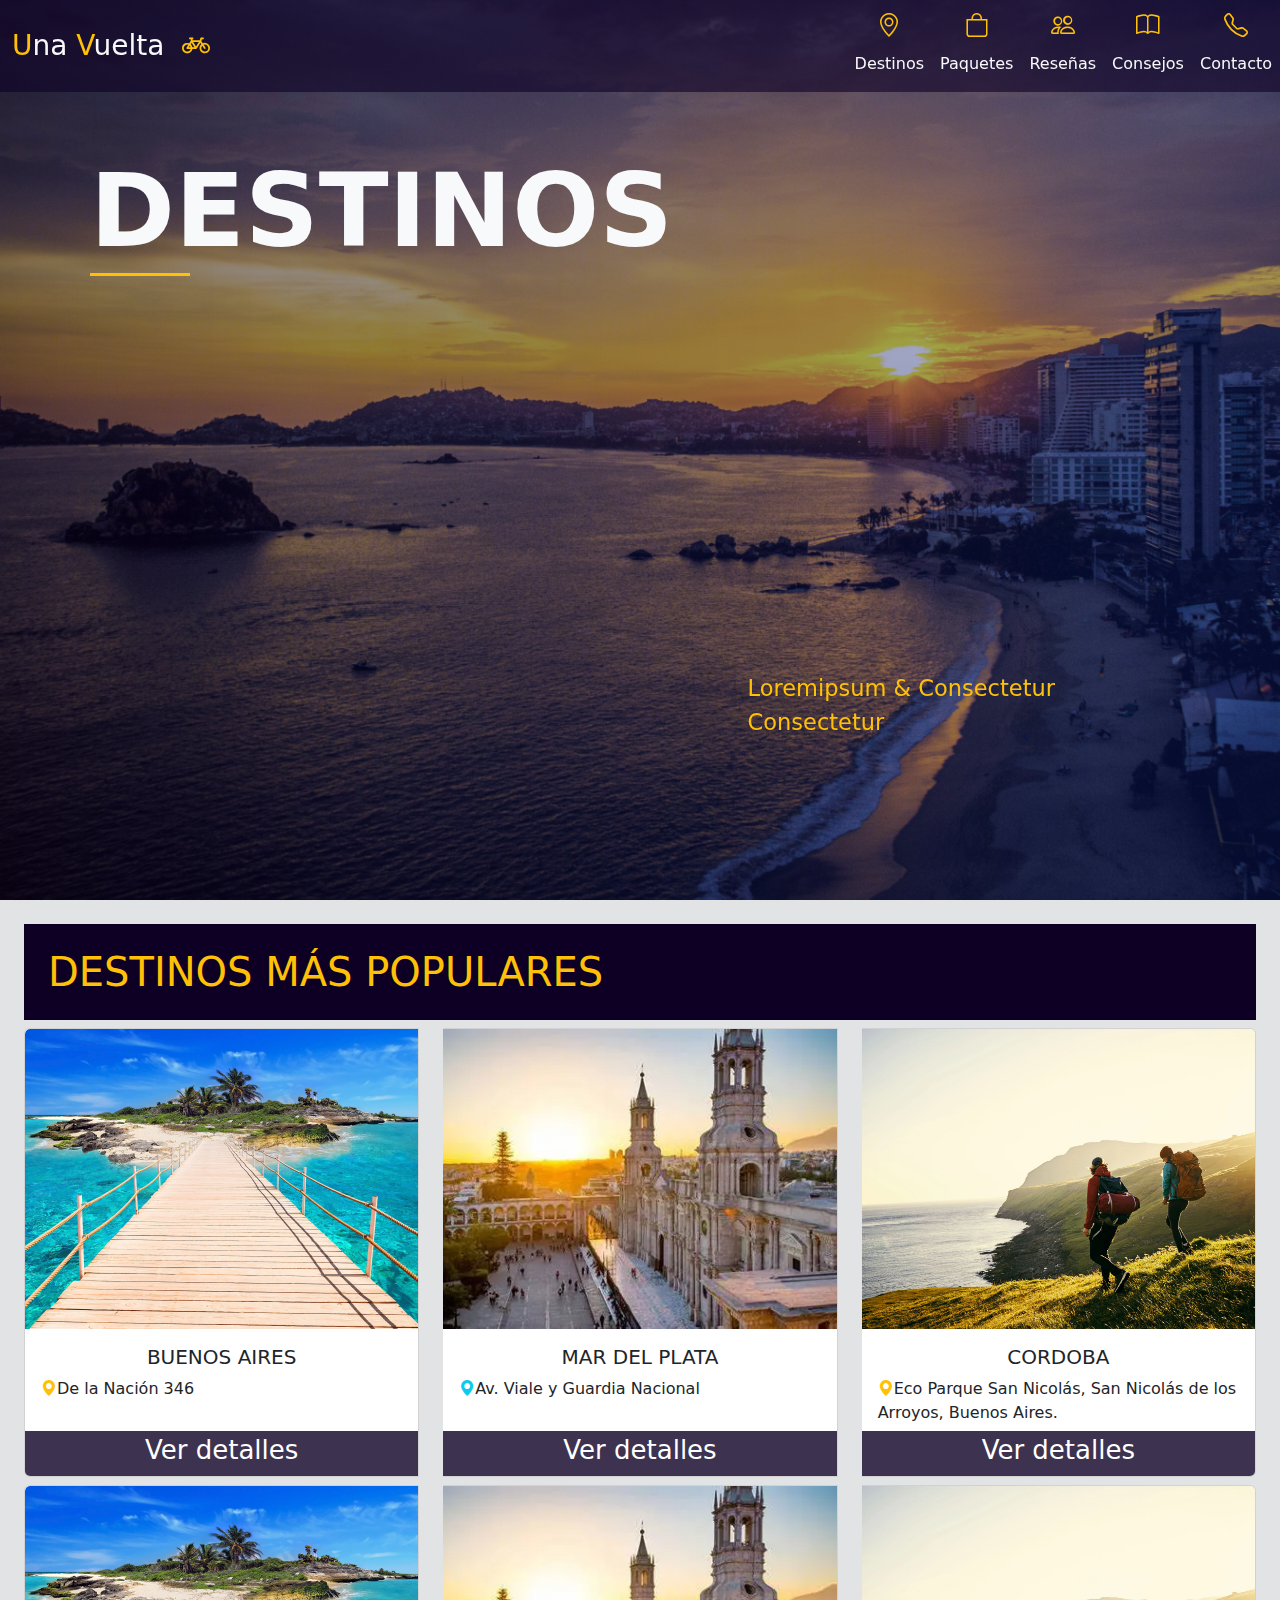
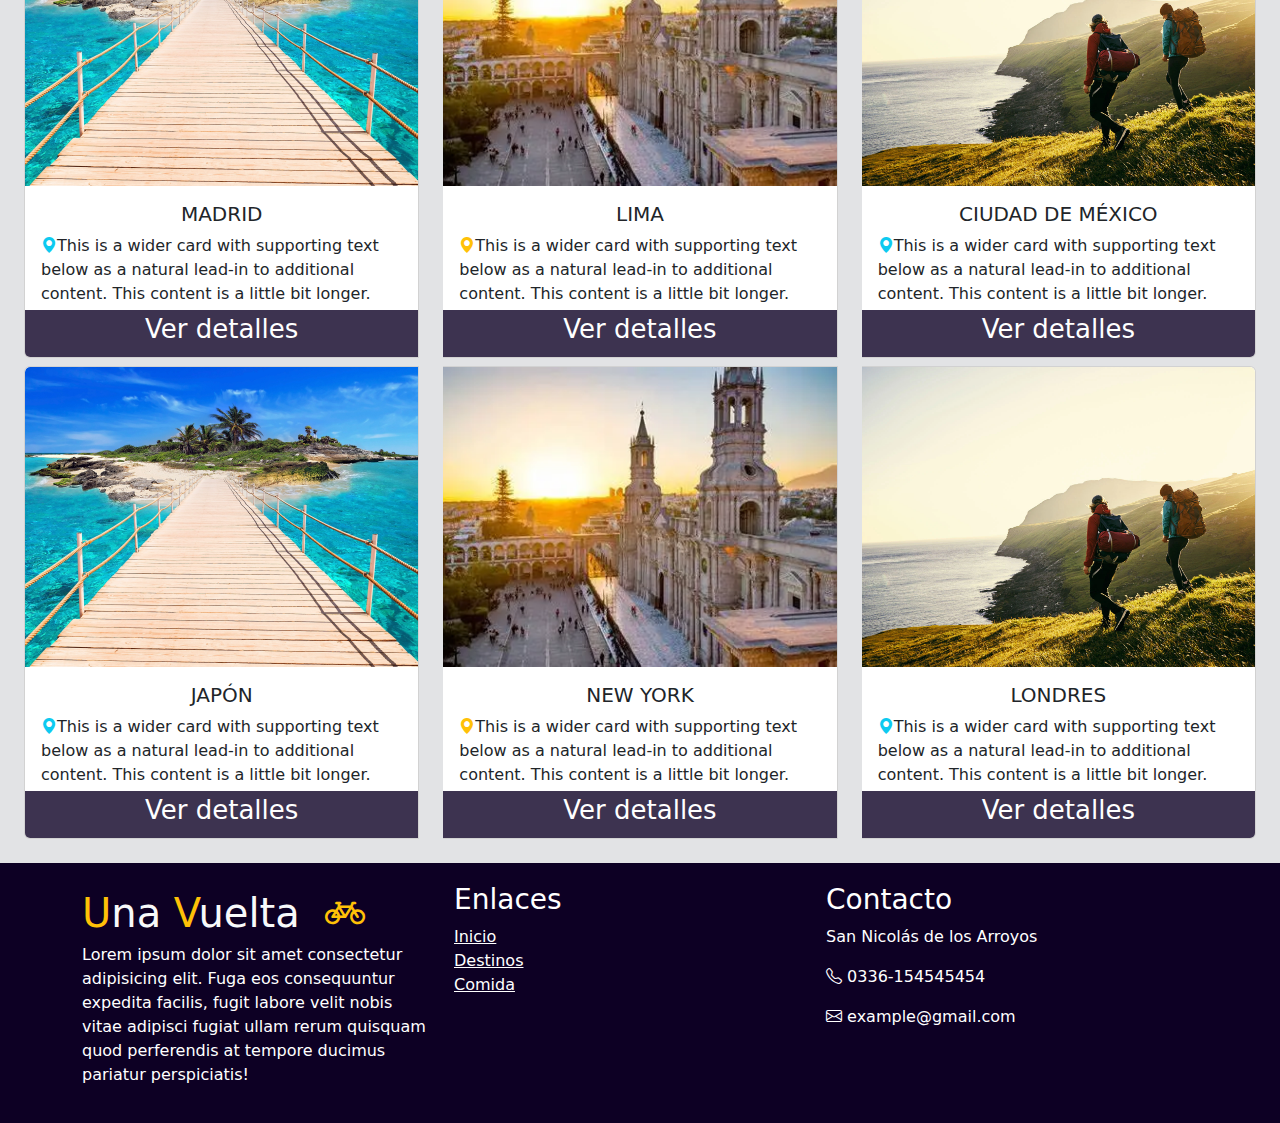
==== commit 0b191c30: "ya we" ====
--- a/location.html
+++ b/location.html
@@ -1,15 +1,34 @@
 <!DOCTYPE html>
 <html lang="en">
+
 <head>
     <meta charset="UTF-8">
     <meta name="viewport" content="width=device-width, initial-scale=1.0">
     <link href="https://cdn.jsdelivr.net/npm/bootstrap@5.3.3/dist/css/bootstrap.min.css" rel="stylesheet"
         integrity="sha384-QWTKZyjpPEjISv5WaRU9OFeRpok6YctnYmDr5pNlyT2bRjXh0JMhjY6hW+ALEwIH" crossorigin="anonymous">
+
+    <!--Prefetch-->
+    <link rel="prefetch" href="/paquetes.html" as="document">
+    <!--Preload-->
+    <link rel="preload" href="https://cdn.jsdelivr.net/npm/bootstrap-icons@1.3.0/font/bootstrap-icons.css" as="style"
+        crossorigin="crossorigin">
     <link rel="stylesheet" href="https://cdn.jsdelivr.net/npm/bootstrap-icons@1.3.0/font/bootstrap-icons.css">
+
+    <link rel="preload" href="/styles/styles.css" as="style">
     <link rel="stylesheet" href="/styles/styles.css">
+
+    <link rel="preload" href="/styles/location.css" as="style">
     <link rel="stylesheet" href="/styles/location.css">
+
+    <link rel="stylesheet" href="https://cdn.jsdelivr.net/npm/bootstrap@5.3.3/dist/css/bootstrap.min.css" as="font" crossorigin="anonymous">
+    <link href="https://cdn.jsdelivr.net/npm/bootstrap@5.3.3/dist/css/bootstrap.min.css" rel="stylesheet"
+        integrity="sha384-QWTKZyjpPEjISv5WaRU9OFeRpok6YctnYmDr5pNlyT2bRjXh0JMhjY6hW+ALEwIH" crossorigin="anonymous">
+
+    <link rel="preload" href="/img/banner.webp" as="image">
+
     <title>Document</title>
 </head>
+
 <body>
     <div class="overlay"></div>
     <nav class="navbar navbar-expand-lg bg-opacity-50  fixed-top navbar-scrolled">
@@ -19,10 +38,11 @@
                 <img src="/img/header-breeze.svg" class="icon-breeze" alt="breeze">
                 <i class="bi bi-bicycle text-warning rotate-bicycle"></i>
             </a>
-            
-        </div>
-        
-        <input type="checkbox" class="navbar-toggler" type="che" data-bs-toggle="collapse" aria-controls="navbarNav" aria-label="Toggle navigation"></input>
+
+        </div>
+
+        <input type="checkbox" class="navbar-toggler" type="che" data-bs-toggle="collapse" aria-controls="navbarNav"
+            aria-label="Toggle navigation"></input>
         <label for="checkbox" class="toggle-icon" data-open="☰" data-close="✖"></label>
 
         <div class="navbar-responsive">
@@ -51,127 +71,139 @@
         </div>
     </nav>
     <!--Banner-->
-    
+
     <header class="head">
         <div class=" text-light head_texto">
-                <h1 class="text-title text-uppercase ">Destinos</h1>
+            <h1 class="text-title text-uppercase ">Destinos</h1>
         </div>
         <div class="container h-10">
         </div>
     </header>
-    
+
     <main class="bg-secondary-subtle ">
         <section class="justify-content-center p-0 p-lg-4" id="section2">
-        <h2 class="bg-secundario color_primary p-4 fs-1 ">DESTINOS MÁS POPULARES</h2>
+            <h2 class="bg-secundario color_primary p-4 fs-1 ">DESTINOS MÁS POPULARES</h2>
 
             <div class="card-group gap-lg-4 gap-2">
                 <div class="card">
-                    <img src="/img/card-1.webp" class="card-img-top img-fluid " alt="teatro municipal san nicolas">
+                    <img loading="lazy" src="/img/card-1.webp" class="card-img-top img-fluid "
+                        alt="teatro municipal san nicolas">
                     <div class="card-body">
                         <h5 class="card-title text-center ">BUENOS AIRES</h5>
                         <p class="card-text"><i class="bi bi-geo-alt-fill text-warning"></i>De la Nación 346</p>
                     </div>
                 </div>
                 <div class="card">
-                    <img src="/img/card-2.webp" class="card-img-top img-fluid" alt="...">
+                    <img loading="lazy" src="/img/card-2.webp" class="card-img-top img-fluid" alt="...">
                     <div class="card-body">
                         <h5 class="card-title text-center ">MAR DEL PLATA</h5>
-                        <p class="card-text"><i class="bi bi-geo-alt-fill text-info "></i>Av. Viale y Guardia Nacional</p>
-                    </div>
-                </div>
-                <div class="card">
-                    <img src="/img/card-3.webp" class="card-img-top img-fluid" alt="Yaguaron">
+                        <p class="card-text"><i class="bi bi-geo-alt-fill text-info "></i>Av. Viale y Guardia Nacional
+                        </p>
+                    </div>
+                </div>
+                <div class="card">
+                    <img loading="lazy" src="/img/card-3.webp" class="card-img-top img-fluid" alt="Yaguaron">
                     <div class="card-body">
                         <h5 class="card-title text-center ">CORDOBA</h5>
-                        <p class="card-text"><i class="bi bi-geo-alt-fill text-warning"></i>Eco Parque San Nicolás, San Nicolás de los Arroyos, Buenos Aires.</p>
+                        <p class="card-text"><i class="bi bi-geo-alt-fill text-warning"></i>Eco Parque San Nicolás, San
+                            Nicolás de los Arroyos, Buenos Aires.</p>
                     </div>
                 </div>
             </div>
             <div class="card-group gap-lg-4 gap-2 mt-2">
                 <div class="card">
-                    <img src="/img/card-1.webp" class="card-img-top img-fluid " alt="...">
+                    <img loading="lazy" src="/img/card-1.webp" class="card-img-top img-fluid " alt="...">
                     <div class="card-body">
                         <h5 class="card-title text-center ">MADRID</h5>
-                        <p class="card-text"><i class="bi bi-geo-alt-fill text-info "></i>This is a wider card with supporting text below as a natural lead-in to
-                            additional content. This content is a little bit longer.</p>
-                    </div>
-                </div>
-                <div class="card">
-                    <img src="/img/card-2.webp" class="card-img-top img-fluid" alt="...">
+                        <p class="card-text"><i class="bi bi-geo-alt-fill text-info "></i>This is a wider card with
+                            supporting text below as a natural lead-in to
+                            additional content. This content is a little bit longer.</p>
+                    </div>
+                </div>
+                <div class="card">
+                    <img loading="lazy" src="/img/card-2.webp" class="card-img-top img-fluid" alt="...">
                     <div class="card-body">
                         <h5 class="card-title text-center ">LIMA</h5>
-                        <p class="card-text"><i class="bi bi-geo-alt-fill text-warning"></i>This is a wider card with supporting text below as a natural lead-in to
-                            additional content. This content is a little bit longer.</p>
-                    </div>
-                </div>
-                <div class="card">
-                    <img src="/img/card-3.webp" class="card-img-top img-fluid" alt="...">
+                        <p class="card-text"><i class="bi bi-geo-alt-fill text-warning"></i>This is a wider card with
+                            supporting text below as a natural lead-in to
+                            additional content. This content is a little bit longer.</p>
+                    </div>
+                </div>
+                <div class="card">
+                    <img loading="lazy" src="/img/card-3.webp" class="card-img-top img-fluid" alt="...">
                     <div class="card-body">
                         <h5 class="card-title text-center ">CIUDAD DE MÉXICO</h5>
-                        <p class="card-text"><i class="bi bi-geo-alt-fill text-info "></i>This is a wider card with supporting text below as a natural lead-in to
+                        <p class="card-text"><i class="bi bi-geo-alt-fill text-info "></i>This is a wider card with
+                            supporting text below as a natural lead-in to
                             additional content. This content is a little bit longer.</p>
                     </div>
                 </div>
             </div>
             <div class="card-group gap-lg-4 gap-2 mt-2">
                 <div class="card mb-0">
-                    <img src="/img/card-1.webp" class="card-img-top img-fluid " alt="...">
+                    <img loading="lazy" src="/img/card-1.webp" class="card-img-top img-fluid " alt="...">
                     <div class="card-body">
                         <h5 class="card-title text-center ">JAPÓN</h5>
-                        <p class="card-text"><i class="bi bi-geo-alt-fill text-info "></i>This is a wider card with supporting text below as a natural lead-in to
+                        <p class="card-text"><i class="bi bi-geo-alt-fill text-info "></i>This is a wider card with
+                            supporting text below as a natural lead-in to
                             additional content. This content is a little bit longer.</p>
                     </div>
                 </div>
                 <div class="card mb-0">
-                    <img src="/img/card-2.webp" class="card-img-top img-fluid" alt="...">
+                    <img loading="lazy" src="/img/card-2.webp" class="card-img-top img-fluid" alt="...">
                     <div class="card-body">
                         <h5 class="card-title text-center ">NEW YORK</h5>
-                        <p class="card-text"><i class="bi bi-geo-alt-fill text-warning"></i>This is a wider card with supporting text below as a natural lead-in to
+                        <p class="card-text"><i class="bi bi-geo-alt-fill text-warning"></i>This is a wider card with
+                            supporting text below as a natural lead-in to
                             additional content. This content is a little bit longer.</p>
                     </div>
                 </div>
                 <div class="card mb-0">
-                    <img src="/img/card-3.webp" class="card-img-top img-fluid" alt="...">
+                    <img loading="lazy" src="/img/card-3.webp" class="card-img-top img-fluid" alt="...">
                     <div class="card-body">
                         <h5 class="card-title text-center ">LONDRES</h5>
-                        <p class="card-text"><i class="bi bi-geo-alt-fill text-info "></i>This is a wider card with supporting text below as a natural lead-in to
+                        <p class="card-text"><i class="bi bi-geo-alt-fill text-info "></i>This is a wider card with
+                            supporting text below as a natural lead-in to
                             additional content. This content is a little bit longer.</p>
                     </div>
                 </div>
             </div>
         </section>
     </main>
-    
+
     <!--Footer-->
     <footer class="footer">
         <div class="container">
             <div class="row">
                 <div class="col-md-4">
                     <a href="#" class="navbar-brand text-light fs-1 "><span class="text-warning">U</span>na <span
-                        class="text-warning">V</span>uelta
-                    <img src="/img/header-breeze.svg" class="icon-breeze" alt="breeze">
-                    <i class="bi bi-bicycle text-warning rotate-bicycle"></i>
+                            class="text-warning">V</span>uelta
+                        <img loading="lazy" src="/img/header-breeze.svg" class="icon-breeze" alt="breeze">
+                        <i class="bi bi-bicycle text-warning rotate-bicycle"></i>
                     </a>
-                    <p>Lorem ipsum dolor sit amet consectetur adipisicing elit. Fuga eos consequuntur expedita facilis, fugit labore velit nobis vitae adipisci fugiat ullam rerum quisquam quod perferendis at tempore ducimus pariatur perspiciatis!</p>
+                    <p>Lorem ipsum dolor sit amet consectetur adipisicing elit. Fuga eos consequuntur expedita facilis,
+                        fugit labore velit nobis vitae adipisci fugiat ullam rerum quisquam quod perferendis at tempore
+                        ducimus pariatur perspiciatis!</p>
                 </div>
                 <div class="col-md-4 ">
                     <h3>Enlaces</h3>
-                    <ul class="list-unstyled" >
+                    <ul class="list-unstyled">
                         <li><a class="text-white" href="#">Inicio</a></li>
-                        <li><a class="text-white"  href="#section1">Destinos</a></li>
+                        <li><a class="text-white" href="#section1">Destinos</a></li>
                         <li><a class="text-white" href="#section2">Comida</a></li>
                     </ul>
                 </div>
                 <div class="col-md-4 ">
-                <h3>Contacto</h3>
-                <p>San Nicolás de los Arroyos</p>
-                <p>
-                    <i class="bi bi-telephone"></i> 0336-154545454
-                </p>
-                <p>
-                    <i class="bi bi-envelope"></i> example@gmail.com
-                </p>
+                    <h3>Contacto</h3>
+                    <p>San Nicolás de los Arroyos</p>
+                    <p>
+                        <i class="bi bi-telephone"></i> 0336-154545454
+                    </p>
+                    <p>
+                        <i class="bi bi-envelope"></i> example@gmail.com
+                    </p>
 
     </footer>
 </body>
+
 </html>